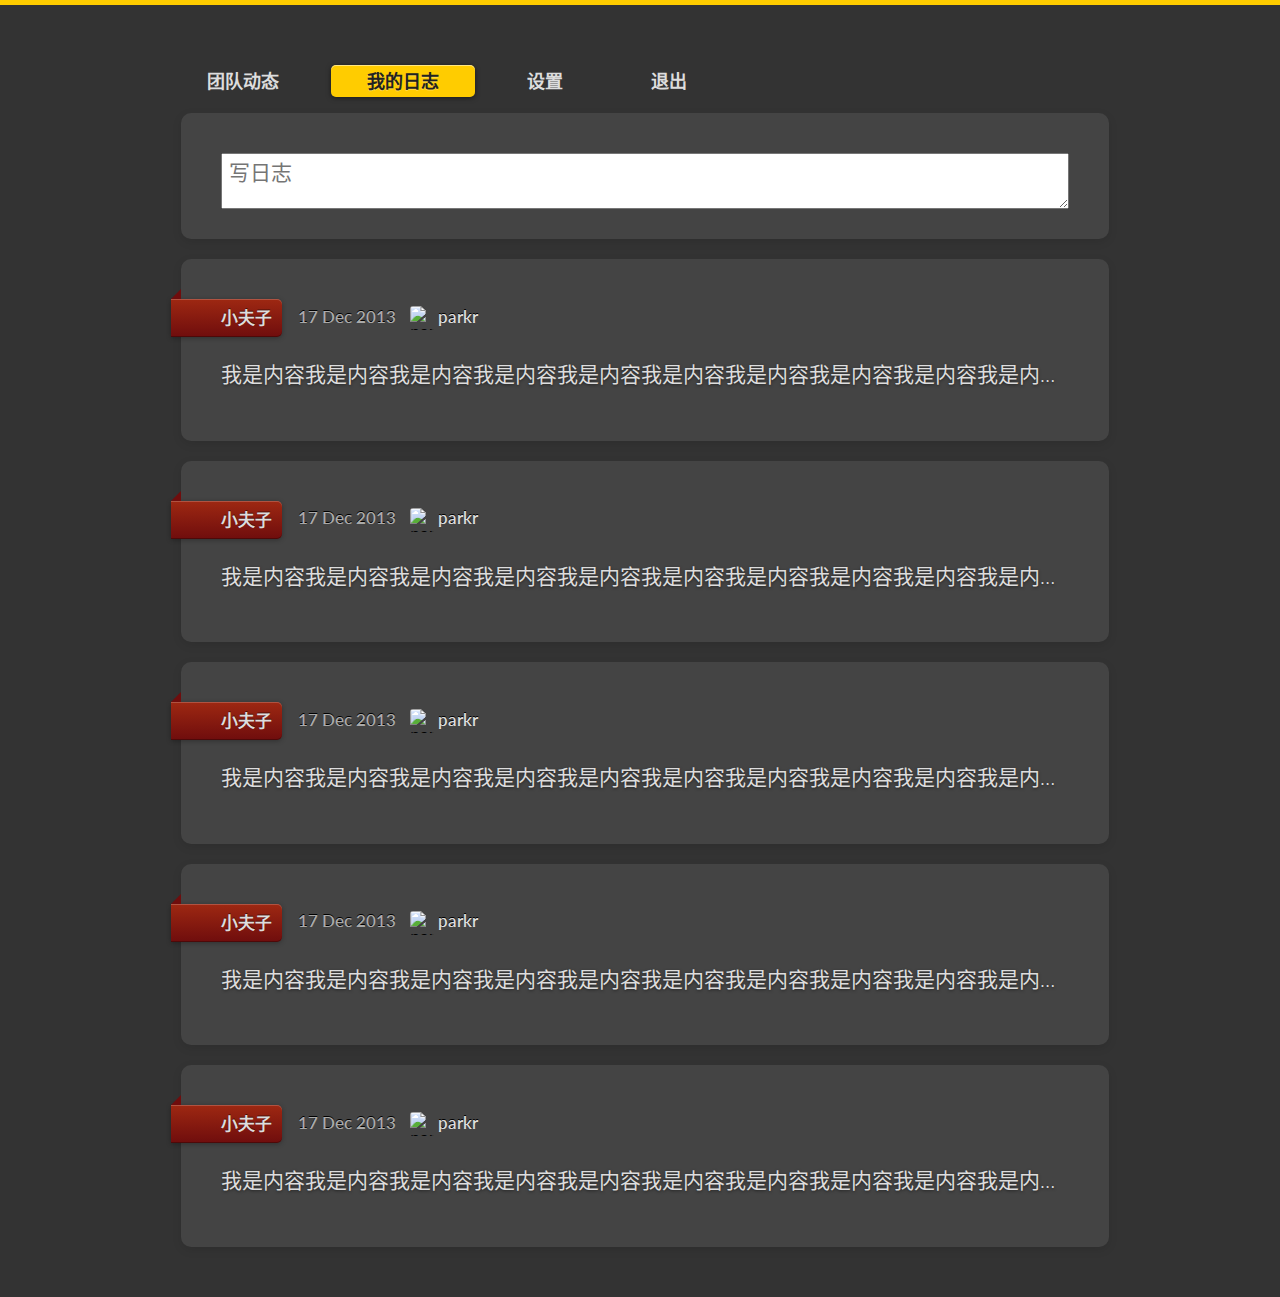
==== index1.html @ d7796fc9 "Merge branch 'master' of https://github.com/cuichhenguang/123456" ====
<!DOCTYPE HTML>
<html lang="zh-CN">
<head>
    <meta charset="UTF-8">
    <title>我的日志</title>
    <meta name="viewport" content="width=device-width,initial-scale=1">
    <link rel="alternate" type="application/rss+xml" title="Jekyll • Simple, blog-aware, static sites - Feed" href="/feed.xml" />
    <link rel="alternate" type="application/atom+xml" title="Recent commits to Jekyll’s master branch" href="https://github.com/jekyll/jekyll/commits/master.atom" />
    <link href='http://fonts.googleapis.com/css?family=Lato:100,300,400,700,900,100italic,300italic,400italic,700italic,900italic' rel='stylesheet' type='text/css'>
    <link href='http://fonts.googleapis.com/css?family=Arizonia' rel='stylesheet' type='text/css'>
    <link rel="stylesheet" href="css/css.css" />

    <!--<link rel="icon" type="image/png" href="/favicon.png" />-->
    <script src="js/modernizr.js"></script>
</head>


<body class="wrap">
<header>
    <nav class="mobile-nav show-on-mobiles">
        <ul>
            <li class="">
                <a href="index.html">团队动态</a>
            </li>
            <li class="current">
                <a href="index1.html">我的日志</a>
            </li>
            <li class="">
                <a href="index3.html">设置</a>
            </li>
            <li class="">
                <a href="login.html">退出</a>
            </li>
        </ul>

    </nav>
    <div class="grid">
        <nav class="main-nav unit two-thirds hide-on-mobiles">
            <ul>
                <li class="">
                    <a href="index.html">团队动态</a>
                </li>
                <li class="current">
                    <a href="index1.html">我的日志</a>
                </li>
                <li class="">
                    <a href="index3.html">设置</a>
                </li>
                <li class="">
                    <a href="login.html">退出</a>
                </li>
            </ul>

        </nav>
    </div>
</header>
<section class="news">
    <div class="grid">
        <div class="unit four-fifths">
            <article>
                <!-- <span class="post-category">
                    <span class="label"><a href="#">小夫子</a></span>
                </span> -->
               <!--  <div class="post-meta">
                    <span class="post-date">
                      17 Dec 2013
                    </span>
                    <a href="#" class="post-author">
                        <img src="https://github.com/parkr.png" class="avatar" alt="parkr"/>
                        parkr
                    </a>
                    <a href="write.html">写日志</a>
                </div> -->
                <!-- <a href="write.html"><input type="text" placeholder="写日志"></a> -->
                <a href="write.html"><textarea name="output"  style="width:100%;height:100%;" placeholder=" 写日志"></textarea></a>

            </article>
        </div>
        <div class="clear"></div>
    </div>

</section>
<section class="news">
    <div class="grid">
        <div class="unit four-fifths">
            <article>
                <span class="post-category">
                    <span class="label"><a href="#">小夫子</a></span>
                </span>
                <div class="post-meta">
                    <span class="post-date">
                      17 Dec 2013
                    </span>
                    <a href="#" class="post-author">
                        <img src="https://github.com/parkr.png" class="avatar" alt="parkr"/>
                        parkr
                    </a>
                </div>
                <div class="post-content">
                    <p> <a href="#">我是内容我是内容我是内容我是内容我是内容我是内容我是内容我是内容我是内容我是内容我是内容</a> </p>
                </div>
            </article>
        </div>
        <div class="clear"></div>
    </div>

</section>
<section class="news">
    <div class="grid">
        <div class="unit four-fifths">
            <article>
                <span class="post-category">
                    <span class="label"><a href="#">小夫子</a></span>
                </span>
                <div class="post-meta">
                    <span class="post-date">
                      17 Dec 2013
                    </span>
                    <a href="#" class="post-author">
                        <img src="https://github.com/parkr.png" class="avatar" alt="parkr"/>
                        parkr 
                    </a>
                </div>
                <div class="post-content">
                    <p> <a href="#">我是内容我是内容我是内容我是内容我是内容我是内容我是内容我是内容我是内容我是内容我是内容</a> </p>
                </div>
            </article>
        </div>
        <div class="clear"></div>
    </div>

</section>
<section class="news">
    <div class="grid">
        <div class="unit four-fifths">
            <article>
                <span class="post-category">
                    <span class="label"><a href="#">小夫子</a></span>
                </span>
                <div class="post-meta">
                    <span class="post-date">
                      17 Dec 2013
                    </span>
                    <a href="#" class="post-author">
                        <img src="https://github.com/parkr.png" class="avatar" alt="parkr"/>
                        parkr 
                    </a>
                </div>
                <div class="post-content">
                    <p> <a href="#">我是内容我是内容我是内容我是内容我是内容我是内容我是内容我是内容我是内容我是内容我是内容</a> </p>
                </div>
            </article>
        </div>
        <div class="clear"></div>
    </div>

</section>
<section class="news">
    <div class="grid">
        <div class="unit four-fifths">
            <article>
                <span class="post-category">
                    <span class="label"><a href="#">小夫子</a></span>
                </span>
                <div class="post-meta">
                    <span class="post-date">
                      17 Dec 2013
                    </span>
                    <a href="#" class="post-author">
                        <img src="https://github.com/parkr.png" class="avatar" alt="parkr"/>
                        parkr
                    </a>
                </div>
                <div class="post-content">
                    <p> <a href="#">我是内容我是内容我是内容我是内容我是内容我是内容我是内容我是内容我是内容我是内容我是内容</a> </p>
                </div>
            </article>
        </div>
        <div class="clear"></div>
    </div>

</section>
<section class="news">
    <div class="grid">
        <div class="unit four-fifths">
            <article>
                <span class="post-category">
                    <span class="label"><a href="#">小夫子</a></span>
                </span>
                <div class="post-meta">
                    <span class="post-date">
                      17 Dec 2013
                    </span>
                    <a href="#" class="post-author">
                        <img src="https://github.com/parkr.png" class="avatar" alt="parkr"/>
                        parkr
                    </a>
                </div>
                <div class="post-content">
                    <p> <a href="#">我是内容我是内容我是内容我是内容我是内容我是内容我是内容我是内容我是内容我是内容我是内容</a> </p>
                </div>
            </article>
        </div>
        <div class="clear"></div>
    </div>

</section>
<footer>
    
</footer>
<script type="text/javascript">
    var _bdhmProtocol = (("https:" == document.location.protocol) ? " https://" : " http://");
    document.write(unescape("%3Cscript src='" + _bdhmProtocol + "hm.baidu.com/h.js%3F4f5296419f5b6430c71afcd002cad453' type='text/javascript'%3E%3C/script%3E"));
</script>


</body>
</html>
---- css/css.css ----
/*                *\
 * $normalize.css *
\*                */
/*! normalize.css v2.1.3 | MIT License | git.io/normalize */article,aside,details,figcaption,figure,footer,header,hgroup,main,nav,section,summary{display:block}audio,canvas,video{display:inline-block}audio:not([controls]){display:none;height:0}[hidden],template{display:none}html{font-family:sans-serif;-ms-text-size-adjust:100%;-webkit-text-size-adjust:100%}body{margin:0}a{background:transparent}a:focus{outline:thin dotted}a:active,a:hover{outline:0}h1{font-size:2em;margin:0.67em 0}abbr[title]{border-bottom:1px dotted}b,strong{font-weight:bold}dfn{font-style:italic}hr{-moz-box-sizing:content-box;box-sizing:content-box;height:0}mark{background:#ff0;color:#000}code,kbd,pre,samp{font-family:monospace, serif;font-size:1em}pre{white-space:pre-wrap}q{quotes:"\201C" "\201D" "\2018" "\2019"}small{font-size:80%}sub,sup{font-size:75%;line-height:0;position:relative;vertical-align:baseline}sup{top:-0.5em}sub{bottom:-0.25em}img{border:0}svg:not(:root){overflow:hidden}figure{margin:0}fieldset{border:1px solid #c0c0c0;margin:0 2px;padding:0.35em 0.625em 0.75em}legend{border:0;padding:0}button,input,select,textarea{font-family:inherit;font-size:100%;margin:0}button,input{line-height:normal}button,select{text-transform:none}button,html input[type="button"],input[type="reset"],input[type="submit"]{-webkit-appearance:button;cursor:pointer}button[disabled],html input[disabled]{cursor:default}input[type="checkbox"],input[type="radio"]{box-sizing:border-box;padding:0}input[type="search"]{-webkit-appearance:textfield;-moz-box-sizing:content-box;-webkit-box-sizing:content-box;box-sizing:content-box}input[type="search"]::-webkit-search-cancel-button,input[type="search"]::-webkit-search-decoration{-webkit-appearance:none}button::-moz-focus-inner,input::-moz-focus-inner{border:0;padding:0}textarea{overflow:auto;vertical-align:top}table{border-collapse:collapse;border-spacing:0}

/*                *\
 * $gridism.css   *
\*                */
/*
 * Gridism
 * A simple, responsive, and handy CSS grid by @cobyism
 * https://github.com/cobyism/gridism
 */

/* Preserve some sanity */
.grid,
.unit {
    -webkit-box-sizing: border-box;
    -moz-box-sizing: border-box;
    box-sizing: border-box;
}

/* Set up some rules to govern the grid */
.grid {
    display: block;
    clear: both;
}
.grid .unit {
    float: left;
    width: 100%;
    padding: 10px;
}

/* This ensures the outer gutters are equal to the (doubled) inner gutters. */
.grid .unit:first-child { padding-left: 20px; }
.grid .unit:last-child { padding-right: 20px; }

/* Nested grids already have padding though, so let鈥檚 nuke it */
.unit .unit:first-child { padding-left: 0; }
.unit .unit:last-child { padding-right: 0; }
.unit .grid:first-child > .unit { padding-top: 0; }
.unit .grid:last-child > .unit { padding-bottom: 0; }

/* Let people nuke the gutters/padding completely in a couple of ways */
.no-gutters .unit,
.unit.no-gutters {
    padding: 0 !important;
}

/* Wrapping at a maximum width is optional */
.wrap .grid,
.grid.wrap {
    max-width: 978px;
    margin: 0 auto;
}

/* Width classes also have shorthand versions numbered as fractions
 * For example: for a grid unit 1/3 (one third) of the parent width,
 * simply apply class="w-1-3" to the element. */
.grid .whole,          .grid .w-1-1 { width: 100%; }
.grid .half,           .grid .w-1-2 { width: 50%; }
.grid .one-third,      .grid .w-1-3 { width: 33.3332%; }
.grid .two-thirds,     .grid .w-2-3 { width: 66.6665%; }
.grid .one-quarter,    .grid .w-1-4 { width: 25%; }
.grid .three-quarters, .grid .w-3-4 { width: 75%; }
.grid .one-fifth,      .grid .w-1-5 { width: 40%; }
.grid .two-fifths,     .grid .w-2-5 { width: 60%; }
.grid .three-fifths,   .grid .w-3-5 { width: 80%; }
.grid .four-fifths,    .grid .w-4-5 { width: 100%; }
.grid .golden-small,   .grid .w-g-s { width: 38.2716%; } /* Golden section: smaller piece */
.grid .golden-large,   .grid .w-g-l { width: 61.7283%; } /* Golden section: larger piece */

/* Utility classes */
.align-center { text-align: center; }
.align-left   { text-align: left; }
.align-right  { text-align: right; }
.pull-left    { float: left; }
.pull-right   { float: right; }

.show-on-mobiles {
    display: none;
}

/* Responsive Stuff */
@media screen and (max-width: 568px) {
    /* Stack anything that isn鈥檛 full-width on smaller screens */
    .grid .unit {
        width: 100% !important;
        padding-left: 20px;
        padding-right: 20px;
    }
    .unit .grid .unit {
        padding-left: 0px;
        padding-right: 0px;
    }

    /* Sometimes, you just want to be different on small screens */
    .center-on-mobiles {
        text-align: center !important;
    }
    .hide-on-mobiles {
        display: none !important;
    }
    .show-on-mobiles {
        display: block !important;
    }
    a .show-on-mobiles {
        display: inline !important;
    }
}

/* Expand the wrap a bit further on larger screens */
/*@media screen and (min-width: 1180px) {
  .wrap .grid {
    max-width: 1180px;
    margin: 0 auto;
  }
}*/

/*                *\
 * $style.css     *
\*                */
/* Base */

* {
    box-sizing: border-box;
    -webkit-box-sizing: border-box;
    -moz-box-sizing: border-box;
}

body {
    font-family: Lato, 'Helvetica Neue', Helvetica, Arial, sans-serif;
    font-size: 21px;
    font-weight: 300;
    color: #ddd;
    background: #333;
    border-top: 5px solid #fc0;
    box-shadow: inset 0 3px 30px rgba(0,0,0,.3);
    text-shadow: 0 1px 3px rgba(0,0,0,.5);
}

.clear {
    display: block;
}

.clear:after {
    content: " ";
    display: block;
    height: 0;
    clear: both;
    visibility: hidden;
}

/* Sections */

body > header, body > section, body > footer {
    float: left;
    width: 100%;
    clear: both;
}

/* Header */

body > header h1, body > header nav {
    display: inline-block;
}

body > header h1 span {
    display: none;
}

nav ul {
    padding: 0;
    margin: 0;
}

nav li {
    display: inline-block;
}

.main-nav {
    margin-top: 52px;
}

.main-nav li {
    margin-right: 10px;
}

.main-nav li a {
    border-radius: 5px;
    font-weight: 800;
    font-size: 14px;
    padding: 0.5em 1em;
    text-shadow: none;
    text-transform: uppercase;
    transition: all .25s;
    -moz-transition: all .25s;
    -webkit-transition: all .25s;
}

.main-nav li a:hover {
    background: #252525;
    box-shadow: inset 0 1px 3px rgba(0,0,0,.5), 0 1px 0 rgba(255,255,255,.1);
    text-shadow: 0 1px 3px rgba(0,0,0,.5);
}

.main-nav li.current a {
    background: #fc0;
    color: #222;
    box-shadow: inset 0 1px 0 rgba(255,255,255,.5), 0 1px 5px rgba(0,0,0,.5);
    text-shadow: 0 1px 0 rgba(255,255,255,.3);
}

.mobile-nav ul {
    overflow: hidden;
    width: 100%;
    display: table;
}

.mobile-nav a {
    float: left;
    width: 100%;
    background: #333;
    color: #fc0;
    text-align: center;
    text-transform: uppercase;
    font-size: 14px;
    font-weight: 800;
    padding: 5px;
    border-radius: 5px;
}

.mobile-nav .current a {
    background: #fc0;
    color: #222;
    box-shadow: inset 0 1px 0 rgba(255,255,255,.5), 0 1px 5px rgba(0,0,0,.5);
    text-shadow: 0 1px 0 rgba(255,255,255,.3);
}

.mobile-nav li {
    display: table-cell;
    width: 25%;
    padding: 8px;
}

@media (max-width: 768px){
    .main-nav ul {
        text-align: right;
    }
}
@media (max-width: 830px){
    .main-nav .show-on-mobiles {
        display: inline;
    }
    .main-nav .hide-on-mobiles {
        display: none;
    }
}

/* Footer */

body > footer {
    background: #222;
    font-size: 16px;
    padding-bottom: 5px;
    color: #888;
    margin-top: 40px;
}

body > footer a {
    color: #fff;
}

body > footer .align-right p, body > footer img {
    display: inline-block;
}

body > footer img {
    position: relative;
    top: 8px;
    margin-left: 5px;
    width: 100px;
    height: 30px;
    opacity: .8;
    padding: 1px;
    -webkit-transition: opacity .2s;
    -moz-transition: opacity .2s;
    transition: opacity .2s;
}

body > footer a:hover img {
    opacity: 1;
}

@media (max-width: 568px){
    footer .one-third p {
        margin-bottom: 0;
    }
    footer .two-thirds p {
        margin-top: -20px;
    }
}

/* Intro */

.intro .unit {
    padding: 10px 0 40px;
}

.intro p {
    font-size: 1.75em;
    line-height: 1em;
    margin: 0;
}

@media (min-width: 569px){
    .intro p {
        font-size: 3.2em;
    }
}

/* Quickstart */

.quickstart {
    background: #3F1F1F;
    color: #fff;
    margin: 60px 0;
    box-shadow: inset 0 3px 10px rgba(0,0,0,.4);
}

.quickstart .content {
    padding: 0px 0;
}

.quickstart h4 {
    font-size: 24px;
    line-height: 24px;
    margin-top: 20px;
    text-shadow: 0 1px 3px rgba(0,0,0,.8);
}

.quickstart .code {
    font-size: 12px;
    display: block;
    margin: 0 0 -30px;
}

@media (min-width: 768px){
    .quickstart .code {
        font-size: 18px;
        margin: -30px 0;
        float: right;
    }
    .quickstart h4 {
        margin: 50px 0 0;
        text-align: center;
    }
}

/* Code */

.quickstart .code {
    display: block;
    padding: 0;
    font-family: Menlo, Consolas, "Courier New", Courier, "Liberation Mono", monospace;
    line-height: 1.3em;
}

.quickstart .code .title {
    display: block;
    text-align: center;
    margin: 0 20px;
    padding: 5px 0;
    border-radius: 5px 5px 0 0;
    box-shadow: 0 3px 10px rgba(0,0,0,.5);
    font-family: 'Helvetica Neue', Helvetica, Arial, sans-serif;
    font-size: 16px;
    font-weight: normal;
    color: #444;
    text-shadow: 0 1px 0 rgba(255,255,255,.5);
    background: #f7f7f7;
    background: url([data-uri]);
    background: -moz-linear-gradient(top,  #f7f7f7 0%, #cfcfcf 7%, #aaaaaa 100%);
    background: -webkit-gradient(linear, left top, left bottom, color-stop(0%,#f7f7f7), color-stop(7%,#cfcfcf), color-stop(100%,#aaaaaa));
    background: -webkit-linear-gradient(top,  #f7f7f7 0%,#cfcfcf 7%,#aaaaaa 100%);
    background: -o-linear-gradient(top,  #f7f7f7 0%,#cfcfcf 7%,#aaaaaa 100%);
    background: -ms-linear-gradient(top,  #f7f7f7 0%,#cfcfcf 7%,#aaaaaa 100%);
    background: linear-gradient(top,  #f7f7f7 0%,#cfcfcf 7%,#aaaaaa 100%);
    filter: progid:DXImageTransform.Microsoft.gradient( startColorstr='#f7f7f7', endColorstr='#aaaaaa',GradientType=0 );
    border-bottom: 1px solid #111;
}

.quickstart .code .shell {
    padding: 20px;
    text-shadow: none;
    margin: 0 20px;
    background: #3d3d3d;
    border-radius: 0 0 5px 5px;
    box-shadow: 0 5px 30px rgba(0,0,0,.3);
}

.quickstart .code .line {
    display: block;
    margin: 0;
    padding: 0;
}

.quickstart .code .line span {
    display: inline-block;
}

.quickstart .code .path {
    color: #87ceeb;
    -webkit-user-select: none;  /* Chrome all / Safari all */
    -moz-user-select: none;     /* Firefox all */
    -ms-user-select: none;      /* IE 10+ */
    -o-user-select: none;
    user-select: none;
}

.quickstart .code .prompt {
    color: #cd5c5c;
    -webkit-user-select: none;  /* Chrome all / Safari all */
    -moz-user-select: none;     /* Firefox all */
    -ms-user-select: none;      /* IE 10+ */
    -o-user-select: none;
    user-select: none;
}

.quickstart .code .command {
    color: #f0e68c;
}

.quickstart .code .output {
    color: #888;
}

/* Free Hosting */

.free-hosting .pane {
    background: #444;
    border-radius: 10px;
    text-shadow: none;
    position: relative;
    padding: 0 20px 30px;
}

.free-hosting img {
    margin: -30px 0 0;
    width: 180px;
    height: 150px;
}

.free-hosting h2 {
    font-size: 28px;
}

.free-hosting p,
.free-hosting a {
    font-size: 16px;
}

.free-hosting p {
    margin: .75em 0;
}

@media (min-width: 768px){
    .free-hosting img {
        float: left;
        margin: -20px -30px -30px -50px;
        width: 300px;
        height: 251px;
    }
    .free-hosting .pane-content {
        margin-top: 35px;
        padding-right: 30px;
    }
    .free-hosting p,
    .free-hosting a {
        font-size: 18px;
    }
    .free-hosting .pane:after {
        content: " ";
        float: right;
        background: url(../img/footer-arrow.png) top left no-repeat;
        width: 73px;
        height: 186px;
        position: absolute;
        right: 0;
        bottom: -30px;
    }
}

/* Article - Used for both docs and news */


article {
    background: #444;
    border-radius: 10px;
    padding: 20px;
    margin: 0 10px;
    box-shadow: 0 3px 10px rgba(0,0,0,.1);
    font-size: 16px;
}

@media (max-width: 480px){
    article ul {
        padding-left: 20px;
    }
}

@media (max-width: 568px){
    article {
        margin: 0;
    }
}

@media (min-width: 768px){
    article {
        padding: 40px 40px 30px;
        font-size: 21px;
    }
}

/* Right-side nav - used by both docs and news */

aside {
    padding-top: 30px;
}

aside h4 {
    text-transform: uppercase;
    font-size: 14px;
    font-weight: 700;
    padding: 0 0 10px 30px;
    margin-left: -30px;
    display: inline-block;
    border-bottom: 1px solid #c00;
}

aside ul {
    padding-left: 0;
}

aside ul:first-child {
    margin-top: 0;
}

aside li {
    list-style-type: none;
}

aside li a {
    font-size: 16px;
    position: relative
}

aside li.current a:before {
    content: "";
    border-color: transparent transparent transparent #444;
    border-style: solid;
    border-width: 10px;
    width: 0;
    height: 0;
    position: absolute;
    top: 0;
    left: -30px;
}

/* Documentation */

.docs article {
    min-height: 800px;
}

.docs .content {
    padding: 0;
}

.section-nav {
    text-align: center;
    padding-top: 40px;
    position: relative;
    background: url(../img/article-footer.png) top center no-repeat;
    margin: 40px -20px 10px;
}

.section-nav > div {
    width: 49.5%;
}

.section-nav a, .section-nav span {
    color: #fff;
    font-size: 16px;
    text-transform: uppercase;
    font-weight: 700;
    padding: 8px 12px 10px;
    border-radius: 5px;
    /*border: 1px solid #333;*/
    box-shadow: 0 1px 3px rgba(0,0,0,.3), inset 0 1px 1px rgba(255,255,255,.5);
    background: #777;
}

.section-nav a:hover {
    color: #fff;
    background: #888;
}

.section-nav .next, .section-nav .prev {
    position: relative;
}

.section-nav .next:after, .section-nav .prev:before {
    font-size: 36px;
    color: #222;
    font-weight: 800;
    text-shadow: 0 1px 0 rgba(255,255,255,.4);
    position: absolute;
    top: -7px;
}

.section-nav .next:after {
    content: "鈥�";
    right: 10px;
}

.section-nav .prev:before {
    content: "鈥�";
    left: 10px;
}

.section-nav .prev, .section-nav .prev:hover {
    /*float: left;*/
    padding-left: 30px;
}

.section-nav .next, .section-nav .next:hover {
    /*float: right;*/
    padding-right: 30px;
}

.section-nav .disabled {
    opacity: .5;
    /*filter: alpha*/
    cursor: default;
}

.docs-nav-mobile select {
    width: 100%;
}

/* News */

article h2:first-child {
    margin-top: 0;
}

.post-category,
.post-meta {
    display: inline-block;
    vertical-align: middle;
    font-size: .8em;
}

.post-category {
    display: inline-block;
    margin-left: -30px;
    padding: 6px 10px 8px;
    padding-left: 50px;
    border-radius: 0 5px 5px 0;
    position: relative;
    box-shadow: 0 1px 5px rgba(0, 0, 0, .3), inset 0 1px 0 rgba(255,255,255,.2), inset 0 -1px 0 rgba(0,0,0,.3);
    background: #9e2812;
    background: url([data-uri]);
    background: -moz-linear-gradient(top,  #9e2812 0%, #6f0d0d 100%);
    background: -webkit-gradient(linear, left top, left bottom, color-stop(0%,#9e2812), color-stop(100%,#6f0d0d));
    background: -webkit-linear-gradient(top,  #9e2812 0%,#6f0d0d 100%);
    background: -o-linear-gradient(top,  #9e2812 0%,#6f0d0d 100%);
    background: -ms-linear-gradient(top,  #9e2812 0%,#6f0d0d 100%);
    background: linear-gradient(to bottom,  #9e2812 0%,#6f0d0d 100%);
    filter: progid:DXImageTransform.Microsoft.gradient( startColorstr='#9e2812', endColorstr='#6f0d0d',GradientType=0 );
}

.label {
    float: left;
    text-transform: uppercase;
    font-weight: bold;
    text-shadow: 0 -1px 0 rgba(0,0,0,.5);
}

@media (max-width: 568px){
    .post-category {
        padding-left: 30px;
    }
}

@media (min-width: 768px){
    .post-category {
        margin-left: -50px;
    }
}

.post-category:before {
    content: "";
    position: absolute;
    top: -10px;
    left: 0px;
    border-color: transparent #6f0d0d #6f0d0d transparent;
    border-style: solid;
    border-width: 5px;
    width: 0;
    height: 0;
}

.avatar {
    width: 24px;
    height: 24px;
    border-radius: 3px;
    display: inline-block;
    vertical-align: middle;
}

.post-meta {
    padding: 5px 0;
    color: #aaa;
    font-weight: 600;
    text-shadow: 0 -1px 0 #000;
}

.post-date,
.post-author {
    margin-left: 10px;
}

.news article + article {
    margin-top: -10px;
    border-radius: 0 0 10px 10px;
    border-top: 1px solid #555;
    box-shadow: 0 -1px 0 #2f2f2f;
}

/* Code Highlighting */


pre, code {
    white-space: pre;
    display: inline-block;
    margin: 0;
    padding: 0;
    font-family: Menlo, Consolas, "Courier New", Courier, "Liberation Mono", monospace;
    font-size: 14px;
    padding: 0 .5em;
    line-height: 1.8em;
}

@media (min-width: 768px){
    pre, code {
        font-size: 16px;
    }
}

.highlight, p > pre, p > code, p > nobr > code, li > code, h5 > code, .note > code {
    background: #333;
    color: #fff;
    border-radius: 5px;
    box-shadow: inset 0 1px 10px rgba(0,0,0,.3),
    0 1px 0 rgba(255,255,255,.1),
    0 -1px 0 rgba(0,0,0,.5);
}

.note code {
    background-color: rgba(0,0,0,0.2);
    margin-left: 2.5px;
    margin-right: 2.5px;
    font-size: 0.8em;
}

.highlight {
    padding: 10px 0;
    width: 100%;
    overflow: auto;
}

/* HTML Elements */

h1, h2, h3, h4, h5, h6 {
    margin: 0;
}

a {
    color: #ddd;
    text-decoration: none;
    transition: all .25s;
    -moz-transition: all .25s;
    -webkit-transition: all .25s;
}

a:hover {
    color: #ddd;
}

strong {
    font-weight: 700;
}

p {
    line-height: 1.5em;
    white-space:nowrap;overflow:hidden;text-overflow:ellipsis;
}

.left { float: left; }
.right { float: right; }
.align-right { text-align: right; }
.align-left { text-align: left; }
.align-center { text-align: center; }

/* Article HTML */

article h2,
article h3,
article h4,
article h5,
article h6 {
    margin: 1em 0;
}

article h4 {
    color: #fff;
}

h5, h6 {
    font-size: 1em;
    font-style: italic;
}

article ul li p {
    margin: 0;
}

article ul li, article ol li {
    line-height: 1.5em;
    margin-bottom: 0.5em;
}

article ul li blockquote {
    margin: 10px 0;
}

blockquote {
    border-left: 2px solid #777;
    padding-left: 20px;
    font-style: italic;
    font-size: 18px;
    font-weight: 500;
}


/* Tables */

table {
    width: 100%;
    background: #555;
    margin: .5em 0;
    border-radius: 5px;
    box-shadow: 0 1px 3px rgba(0,0,0,.3);
}

thead {
    border-top-left-radius: 5px;
    border-top-right-radius: 5px;
    color: #fff;
    background: #3a3a3a;
    background: url([data-uri]);
    background: -moz-linear-gradient(top,  #3a3a3a 0%, #1e1e1e 100%);
    background: -webkit-gradient(linear, left top, left bottom, color-stop(0%,#3a3a3a), color-stop(100%,#1e1e1e));
    background: -webkit-linear-gradient(top,  #3a3a3a 0%,#1e1e1e 100%);
    background: -o-linear-gradient(top,  #3a3a3a 0%,#1e1e1e 100%);
    background: -ms-linear-gradient(top,  #3a3a3a 0%,#1e1e1e 100%);
    background: linear-gradient(to bottom,  #3a3a3a 0%,#1e1e1e 100%);
    filter: progid:DXImageTransform.Microsoft.gradient( startColorstr='#3a3a3a', endColorstr='#1e1e1e',GradientType=0 );
}

thead th {
    position: relative;
    box-shadow: inset 0 1px 0 rgba(255,255,255,.1);
}

thead th:first-child {
    border-top-left-radius: 5px;
}

thead th:last-child {
    border-top-right-radius: 5px;
}

td {
    padding: .5em .75em;
}

td p {
    margin: 0;
}

th {
    text-transform: uppercase;
    font-size: 16px;
    padding: .5em .75em;
    text-shadow: 0 -1px 0 rgba(0,0,0,.9);
    color: #888;
}

tbody td {
    border-top: 1px solid rgba(0,0,0,.1);
    box-shadow: inset 0 1px 0 rgba(255,255,255,.1);
    background: url([data-uri]);
    background: -moz-linear-gradient(top,  rgba(255,255,255,0.1) 0%, rgba(255,255,255,0) 100%);
    background: -webkit-gradient(linear, left top, left bottom, color-stop(0%,rgba(255,255,255,0.1)), color-stop(100%,rgba(255,255,255,0)));
    background: -webkit-linear-gradient(top,  rgba(255,255,255,0.1) 0%,rgba(255,255,255,0) 100%);
    background: -o-linear-gradient(top,  rgba(255,255,255,0.1) 0%,rgba(255,255,255,0) 100%);
    background: -ms-linear-gradient(top,  rgba(255,255,255,0.1) 0%,rgba(255,255,255,0) 100%);
    background: linear-gradient(to bottom,  rgba(255,255,255,0.1) 0%,rgba(255,255,255,0) 100%);
    filter: progid:DXImageTransform.Microsoft.gradient( startColorstr='#1affffff', endColorstr='#00ffffff',GradientType=0 );
}

td p {
    font-size: 16px;
}

td p code {
    font-size: 14px;
}

code.option, th .option, code.filter, th .filter {
    color: #50B600;
}

code.flag, th .flag, code.output, th .output {
    color: #049DCE;
}

code.option, code.flag, code.filter, code.output {
    margin-bottom: 2px;
}

/* Note types */

.note {
    margin: 30px 0;
    margin-left: -30px;
    padding: 20px 20px 24px;
    padding-left: 50px;
    border-radius: 0 5px 5px 0;
    position: relative;
    box-shadow: 0 1px 5px rgba(0, 0, 0, .3), inset 0 1px 0 rgba(255,255,255,.2), inset 0 -1px 0 rgba(0,0,0,.3);
    background: #7e6d42;
    background: url([data-uri]);
    background: -moz-linear-gradient(top,  #7e6d42 0%, #5c4e35 100%);
    background: -webkit-gradient(linear, left top, left bottom, color-stop(0%,#7e6d42), color-stop(100%,#5c4e35));
    background: -webkit-linear-gradient(top,  #7e6d42 0%,#5c4e35 100%);
    background: -o-linear-gradient(top,  #7e6d42 0%,#5c4e35 100%);
    background: -ms-linear-gradient(top,  #7e6d42 0%,#5c4e35 100%);
    background: linear-gradient(to bottom,  #7e6d42 0%,#5c4e35 100%);
    filter: progid:DXImageTransform.Microsoft.gradient( startColorstr='#7e6d42', endColorstr='#5c4e35',GradientType=0 );
}

@media (max-width: 568px){
    .note {
        margin-right: -30px;
    }
}

@media (min-width: 768px){
    .note {
        margin-left: -50px;
    }
}

.note:before {
    content: "";
    position: absolute;
    top: -10px;
    left: 0px;
    border-color: transparent #222 #222 transparent;
    border-style: solid;
    border-width: 5px;
    width: 0;
    height: 0;
}

.note h5, .note p {
    margin: 0;
    color: #fff;
}

.note h5 {
    line-height: 1.5em;
    font-weight: 800;
    font-style: normal;
}

.note p {
    font-weight: 400;
    font-size: .75em;
}

.info {
    background: #0389aa;
    background: url([data-uri]);
    background: -moz-linear-gradient(top,  #0389aa 0%, #00617f 100%);
    background: -webkit-gradient(linear, left top, left bottom, color-stop(0%,#0389aa), color-stop(100%,#00617f));
    background: -webkit-linear-gradient(top,  #0389aa 0%,#00617f 100%);
    background: -o-linear-gradient(top,  #0389aa 0%,#00617f 100%);
    background: -ms-linear-gradient(top,  #0389aa 0%,#00617f 100%);
    background: linear-gradient(to bottom,  #0389aa 0%,#00617f 100%);
    filter: progid:DXImageTransform.Microsoft.gradient( startColorstr='#0389aa', endColorstr='#00617f',GradientType=0 );
}

.warning {
    background: #9e2812;
    background: url([data-uri]);
    background: -moz-linear-gradient(top,  #9e2812 0%, #6f0d0d 100%);
    background: -webkit-gradient(linear, left top, left bottom, color-stop(0%,#9e2812), color-stop(100%,#6f0d0d));
    background: -webkit-linear-gradient(top,  #9e2812 0%,#6f0d0d 100%);
    background: -o-linear-gradient(top,  #9e2812 0%,#6f0d0d 100%);
    background: -ms-linear-gradient(top,  #9e2812 0%,#6f0d0d 100%);
    background: linear-gradient(to bottom,  #9e2812 0%,#6f0d0d 100%);
    filter: progid:DXImageTransform.Microsoft.gradient( startColorstr='#9e2812', endColorstr='#6f0d0d',GradientType=0 );
}

.info:before {
    border-color: transparent #00617f #00617f transparent;
}

.warning:before {
    border-color: transparent #6f0d0d #6f0d0d transparent;
}

.note:after {
    content: "鈽�";
    color: #fc0;
    position: absolute;
    top: 14px;
    left: 14px;
    font-size: 28px;
    font-weight: bold;
    text-shadow: 0 -1px 0 rgba(0,0,0,.5);
}

.info:after {
    content: "鈸�";
    color: #fff;
    position: absolute;
    top: 15px;
    left: 15px;
    font-size: 28px;
    font-weight: bold;
    text-shadow: 0 -1px 0 rgba(0,0,0,.5);
}

.warning:after {
    content: "鈥�";
    color: #fc0;
    position: absolute;
    top: 15px;
    left: 15px;
    font-size: 32px;
    font-weight: bold;
    text-shadow: 0 -1px 0 rgba(0,0,0,.5);
}

/* Responsive tables */

@media (max-width: 768px){
    .mobile-side-scroller {
        overflow-x: scroll;
        margin: 0 -40px;
        padding: 0 10px;
    }
}

/*                *\
 * $pygments.css  *
\*                */
/*.highlight  { background: #333333; color: #ffffff}*/
.highlight .hll { background-color: #ffffcc }
.highlight .c { color: #87ceeb} /* Comment */
.highlight .err { color: #ffffff} /* Error */
.highlight .g { color: #ffffff} /* Generic */
.highlight .k { color: #f0e68c} /* Keyword */
.highlight .l { color: #ffffff} /* Literal */
.highlight .n { color: #ffffff} /* Name */
.highlight .o { color: #ffffff} /* Operator */
.highlight .x { color: #ffffff} /* Other */
.highlight .p { color: #ffffff} /* Punctuation */
.highlight .cm { color: #87ceeb} /* Comment.Multiline */
.highlight .cp { color: #cd5c5c} /* Comment.Preproc */
.highlight .c1 { color: #87ceeb} /* Comment.Single */
.highlight .cs { color: #87ceeb} /* Comment.Special */
.highlight .gd { color: #0000c0; font-weight: bold; background-color: #008080 } /* Generic.Deleted */
.highlight .ge { color: #c000c0; text-decoration: underline} /* Generic.Emph */
.highlight .gr { color: #c0c0c0; font-weight: bold; background-color: #c00000 } /* Generic.Error */
.highlight .gh { color: #cd5c5c} /* Generic.Heading */
.highlight .gi { color: #ffffff; background-color: #0000c0 } /* Generic.Inserted */
.highlight span.go { color: #add8e6; font-weight: bold; background-color: #4d4d4d } /* Generic.Output, qualified with span to prevent applying this style to the Go language, see #1153. */
.highlight .gp { color: #ffffff} /* Generic.Prompt */
.highlight .gs { color: #ffffff} /* Generic.Strong */
.highlight .gu { color: #cd5c5c} /* Generic.Subheading */
.highlight .gt { color: #c0c0c0; font-weight: bold; background-color: #c00000 } /* Generic.Traceback */
.highlight .kc { color: #f0e68c} /* Keyword.Constant */
.highlight .kd { color: #f0e68c} /* Keyword.Declaration */
.highlight .kn { color: #f0e68c} /* Keyword.Namespace */
.highlight .kp { color: #f0e68c} /* Keyword.Pseudo */
.highlight .kr { color: #f0e68c} /* Keyword.Reserved */
.highlight .kt { color: #bdb76b} /* Keyword.Type */
.highlight .ld { color: #ffffff} /* Literal.Date */
.highlight .m { color: #ffffff} /* Literal.Number */
.highlight .s { color: #ffffff} /* Literal.String */
.highlight .na { color: #ffffff} /* Name.Attribute */
.highlight .nb { color: #ffffff} /* Name.Builtin */
.highlight .nc { color: #ffffff} /* Name.Class */
.highlight .no { color: #ffa0a0} /* Name.Constant */
.highlight .nd { color: #ffffff} /* Name.Decorator */
.highlight .ni { color: #ffdead} /* Name.Entity */
.highlight .ne { color: #ffffff} /* Name.Exception */
.highlight .nf { color: #ffffff} /* Name.Function */
.highlight .nl { color: #ffffff} /* Name.Label */
.highlight .nn { color: #ffffff} /* Name.Namespace */
.highlight .nx { color: #ffffff} /* Name.Other */
.highlight .py { color: #ffffff} /* Name.Property */
.highlight .nt { color: #f0e68c} /* Name.Tag */
.highlight .nv { color: #98fb98} /* Name.Variable */
.highlight .ow { color: #ffffff} /* Operator.Word */
.highlight .w { color: #ffffff} /* Text.Whitespace */
.highlight .mf { color: #ffffff} /* Literal.Number.Float */
.highlight .mh { color: #ffffff} /* Literal.Number.Hex */
.highlight .mi { color: #ffffff} /* Literal.Number.Integer */
.highlight .mo { color: #ffffff} /* Literal.Number.Oct */
.highlight .sb { color: #ffffff} /* Literal.String.Backtick */
.highlight .sc { color: #ffffff} /* Literal.String.Char */
.highlight .sd { color: #ffffff} /* Literal.String.Doc */
.highlight .s2 { color: #ffffff} /* Literal.String.Double */
.highlight .se { color: #ffffff} /* Literal.String.Escape */
.highlight .sh { color: #ffffff} /* Literal.String.Heredoc */
.highlight .si { color: #ffffff} /* Literal.String.Interpol */
.highlight .sx { color: #ffffff} /* Literal.String.Other */
.highlight .sr { color: #ffffff} /* Literal.String.Regex */
.highlight .s1 { color: #ffffff} /* Literal.String.Single */
.highlight .ss { color: #ffffff} /* Literal.String.Symbol */
.highlight .bp { color: #ffffff} /* Name.Builtin.Pseudo */
.highlight .vc { color: #98fb98} /* Name.Variable.Class */
.highlight .vg { color: #98fb98} /* Name.Variable.Global */
.highlight .vi { color: #98fb98} /* Name.Variable.Instance */
.highlight .il { color: #ffffff} /* Literal.Number.Integer.Long */

.highlight .bash .nv {-webkit-user-select: none; -moz-user-select: none; -ms-user-select: none; -o-user-select: none; user-select: none; }

/*                *\
 * $jekyllcn.css  *
\*                */
body {
    font-family: Lato, "Helvetica Neue", Helvetica, Arial, "Microsoft Yahei", "寰蒋闆呴粦", sans-serif;
}

.main-nav li a {
    font-size: 18px;
    padding: 0.3em 2em;
}

aside h4 {
    font-size: 18px;
    padding: 0 10px 10px 30px;
}

body > footer {
    padding-bottom: 0;
}
.jekyllcn-footer {
    background: #333;
}
.jekyllcn-footer p {
    margin: 0;
}

.doc-meta,
.doc-origin {
    display: inline-block;
    vertical-align: middle;
    font-size: .8em;
}

.doc-origin {
    display: inline-block;
    margin-left: -30px;
    padding: 6px 10px 8px;
    padding-left: 50px;
    border-radius: 0 5px 5px 0;
    position: relative;
    box-shadow: 0 1px 5px rgba(0, 0, 0, .3), inset 0 1px 0 rgba(255,255,255,.2), inset 0 -1px 0 rgba(0,0,0,.3);
    background: #9e2812;
    background: url([data-uri]);
    background: -moz-linear-gradient(top,  #9e2812 0%, #6f0d0d 100%);
    background: -webkit-gradient(linear, left top, left bottom, color-stop(0%,#9e2812), color-stop(100%,#6f0d0d));
    background: -webkit-linear-gradient(top,  #9e2812 0%,#6f0d0d 100%);
    background: -o-linear-gradient(top,  #9e2812 0%,#6f0d0d 100%);
    background: -ms-linear-gradient(top,  #9e2812 0%,#6f0d0d 100%);
    background: linear-gradient(to bottom,  #9e2812 0%,#6f0d0d 100%);
    filter: progid:DXImageTransform.Microsoft.gradient( startColorstr='#9e2812', endColorstr='#6f0d0d',GradientType=0 );
}

@media (max-width: 568px){
    .doc-origin {
        padding-left: 30px;
    }
}

@media (min-width: 768px){
    .doc-origin {
        margin-left: -50px;
    }
}

.doc-origin:before {
    content: "";
    position: absolute;
    top: -10px;
    left: 0px;
    border-color: transparent #6f0d0d #6f0d0d transparent;
    border-style: solid;
    border-width: 5px;
    width: 0;
    height: 0;
}

article h1 {
    margin:0 0 0.5em 0;
}

.doc-meta {
    padding: 5px 0 0 10px;
    color: #aaa;
    font-weight: 600;
    text-shadow: 0 -1px 0 #000;
}
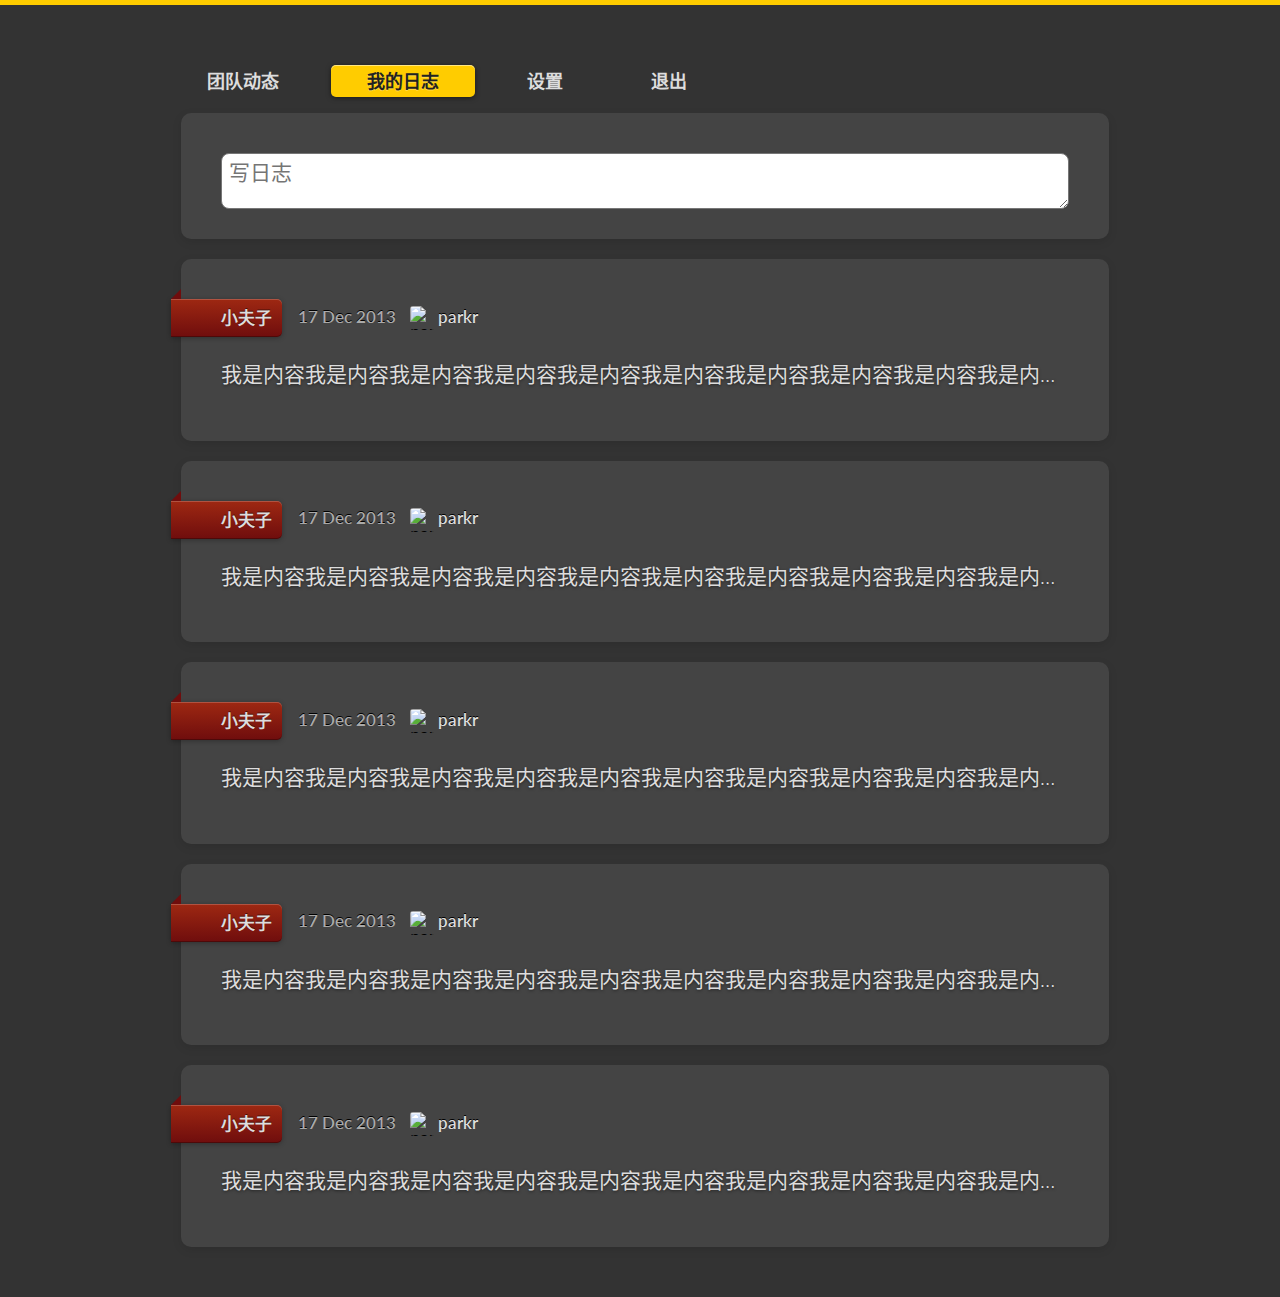
==== commit bf8061ea: "zfh" ====
--- a/index1.html
+++ b/index1.html
@@ -73,7 +73,7 @@
                     <a href="write.html">写日志</a>
                 </div> -->
                 <!-- <a href="write.html"><input type="text" placeholder="写日志"></a> -->
-                <a href="write.html"><textarea name="output"  style="width:100%;height:100%;" placeholder=" 写日志"></textarea></a>
+                <a href="write.html"><textarea name="output"  style="width:100%;height:100%;border-radius: 8px;" placeholder=" 写日志"></textarea></a>
 
             </article>
         </div>
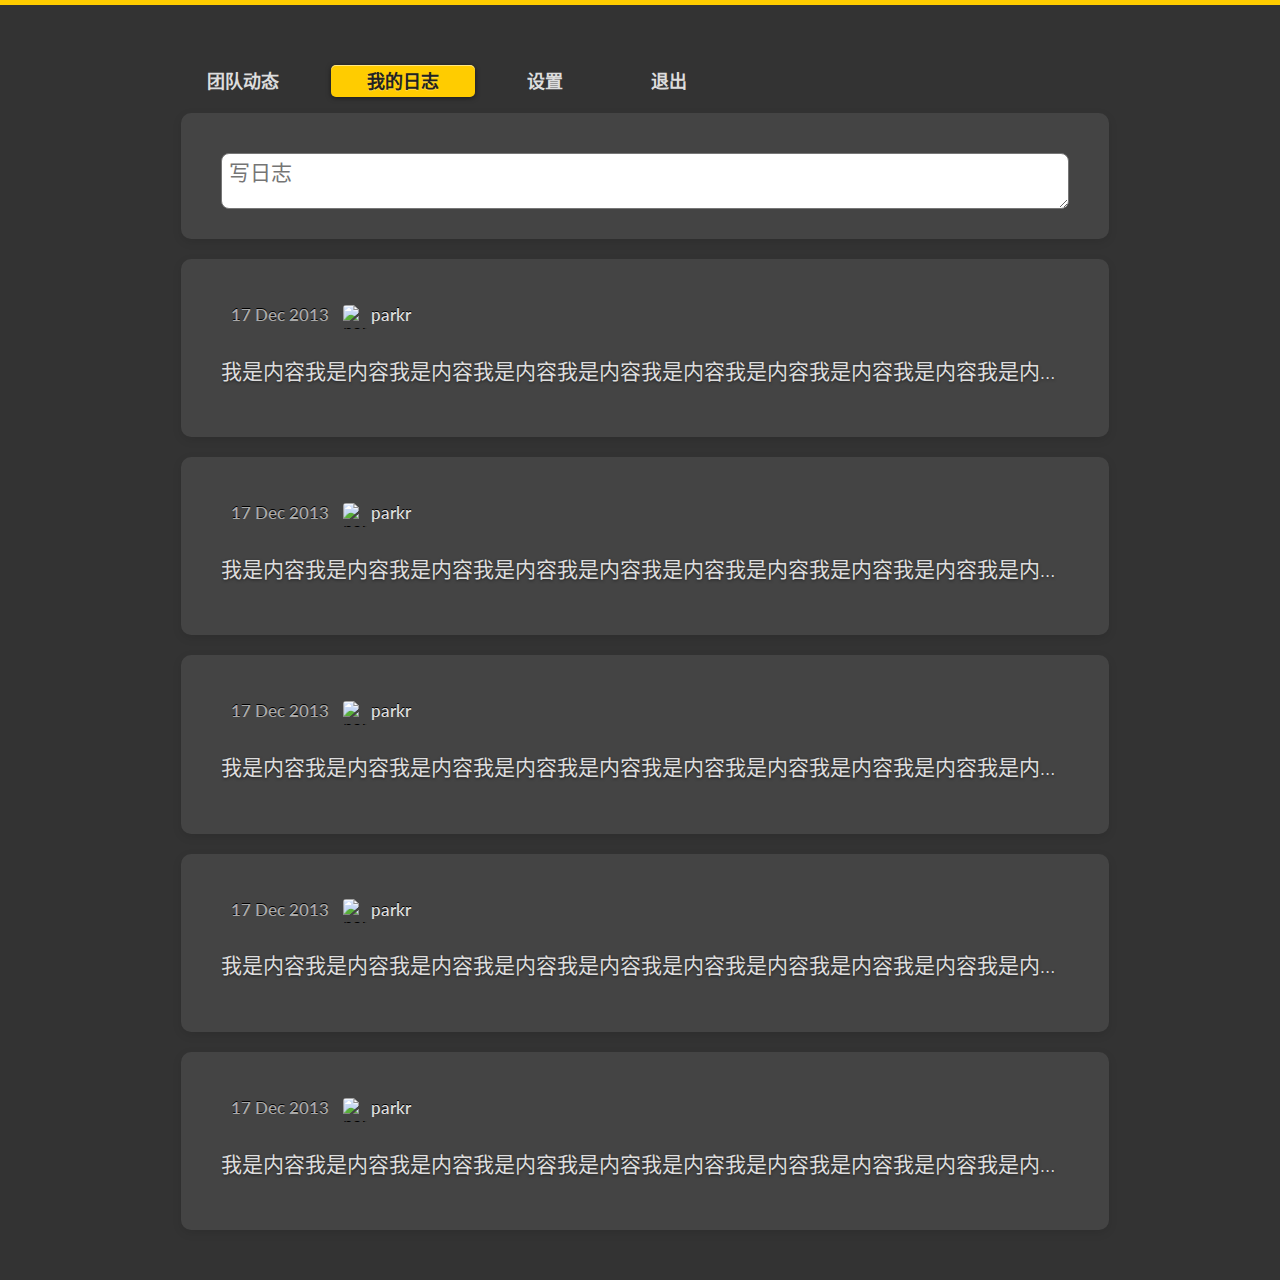
==== commit e0782b4c: "9999" ====
--- a/index1.html
+++ b/index1.html
@@ -85,109 +85,94 @@
     <div class="grid">
         <div class="unit four-fifths">
             <article>
-                <span class="post-category">
-                    <span class="label"><a href="#">小夫子</a></span>
-                </span>
-                <div class="post-meta">
-                    <span class="post-date">
-                      17 Dec 2013
-                    </span>
-                    <a href="#" class="post-author">
-                        <img src="https://github.com/parkr.png" class="avatar" alt="parkr"/>
-                        parkr
-                    </a>
-                </div>
-                <div class="post-content">
-                    <p> <a href="#">我是内容我是内容我是内容我是内容我是内容我是内容我是内容我是内容我是内容我是内容我是内容</a> </p>
-                </div>
-            </article>
-        </div>
-        <div class="clear"></div>
-    </div>
-
-</section>
-<section class="news">
-    <div class="grid">
-        <div class="unit four-fifths">
-            <article>
-                <span class="post-category">
-                    <span class="label"><a href="#">小夫子</a></span>
-                </span>
-                <div class="post-meta">
-                    <span class="post-date">
-                      17 Dec 2013
-                    </span>
-                    <a href="#" class="post-author">
-                        <img src="https://github.com/parkr.png" class="avatar" alt="parkr"/>
-                        parkr 
-                    </a>
-                </div>
-                <div class="post-content">
-                    <p> <a href="#">我是内容我是内容我是内容我是内容我是内容我是内容我是内容我是内容我是内容我是内容我是内容</a> </p>
-                </div>
-            </article>
-        </div>
-        <div class="clear"></div>
-    </div>
-
-</section>
-<section class="news">
-    <div class="grid">
-        <div class="unit four-fifths">
-            <article>
-                <span class="post-category">
-                    <span class="label"><a href="#">小夫子</a></span>
-                </span>
-                <div class="post-meta">
-                    <span class="post-date">
-                      17 Dec 2013
-                    </span>
-                    <a href="#" class="post-author">
-                        <img src="https://github.com/parkr.png" class="avatar" alt="parkr"/>
-                        parkr 
-                    </a>
-                </div>
-                <div class="post-content">
-                    <p> <a href="#">我是内容我是内容我是内容我是内容我是内容我是内容我是内容我是内容我是内容我是内容我是内容</a> </p>
-                </div>
-            </article>
-        </div>
-        <div class="clear"></div>
-    </div>
-
-</section>
-<section class="news">
-    <div class="grid">
-        <div class="unit four-fifths">
-            <article>
-                <span class="post-category">
-                    <span class="label"><a href="#">小夫子</a></span>
-                </span>
-                <div class="post-meta">
-                    <span class="post-date">
-                      17 Dec 2013
-                    </span>
-                    <a href="#" class="post-author">
-                        <img src="https://github.com/parkr.png" class="avatar" alt="parkr"/>
-                        parkr
-                    </a>
-                </div>
-                <div class="post-content">
-                    <p> <a href="#">我是内容我是内容我是内容我是内容我是内容我是内容我是内容我是内容我是内容我是内容我是内容</a> </p>
-                </div>
-            </article>
-        </div>
-        <div class="clear"></div>
-    </div>
-
-</section>
-<section class="news">
-    <div class="grid">
-        <div class="unit four-fifths">
-            <article>
-                <span class="post-category">
-                    <span class="label"><a href="#">小夫子</a></span>
-                </span>
+                <div class="post-meta">
+                    <span class="post-date">
+                      17 Dec 2013
+                    </span>
+                    <a href="#" class="post-author">
+                        <img src="https://github.com/parkr.png" class="avatar" alt="parkr"/>
+                        parkr
+                    </a>
+                </div>
+                <div class="post-content">
+                    <p> <a href="#">我是内容我是内容我是内容我是内容我是内容我是内容我是内容我是内容我是内容我是内容我是内容</a> </p>
+                </div>
+            </article>
+        </div>
+        <div class="clear"></div>
+    </div>
+
+</section>
+<section class="news">
+    <div class="grid">
+        <div class="unit four-fifths">
+            <article>
+                <div class="post-meta">
+                    <span class="post-date">
+                      17 Dec 2013
+                    </span>
+                    <a href="#" class="post-author">
+                        <img src="https://github.com/parkr.png" class="avatar" alt="parkr"/>
+                        parkr
+                    </a>
+                </div>
+                <div class="post-content">
+                    <p> <a href="#">我是内容我是内容我是内容我是内容我是内容我是内容我是内容我是内容我是内容我是内容我是内容</a> </p>
+                </div>
+            </article>
+        </div>
+        <div class="clear"></div>
+    </div>
+
+</section>
+<section class="news">
+    <div class="grid">
+        <div class="unit four-fifths">
+            <article>
+                <div class="post-meta">
+                    <span class="post-date">
+                      17 Dec 2013
+                    </span>
+                    <a href="#" class="post-author">
+                        <img src="https://github.com/parkr.png" class="avatar" alt="parkr"/>
+                        parkr
+                    </a>
+                </div>
+                <div class="post-content">
+                    <p> <a href="#">我是内容我是内容我是内容我是内容我是内容我是内容我是内容我是内容我是内容我是内容我是内容</a> </p>
+                </div>
+            </article>
+        </div>
+        <div class="clear"></div>
+    </div>
+
+</section>
+<section class="news">
+    <div class="grid">
+        <div class="unit four-fifths">
+            <article>
+                <div class="post-meta">
+                    <span class="post-date">
+                      17 Dec 2013
+                    </span>
+                    <a href="#" class="post-author">
+                        <img src="https://github.com/parkr.png" class="avatar" alt="parkr"/>
+                        parkr
+                    </a>
+                </div>
+                <div class="post-content">
+                    <p> <a href="#">我是内容我是内容我是内容我是内容我是内容我是内容我是内容我是内容我是内容我是内容我是内容</a> </p>
+                </div>
+            </article>
+        </div>
+        <div class="clear"></div>
+    </div>
+
+</section>
+<section class="news">
+    <div class="grid">
+        <div class="unit four-fifths">
+            <article>
                 <div class="post-meta">
                     <span class="post-date">
                       17 Dec 2013
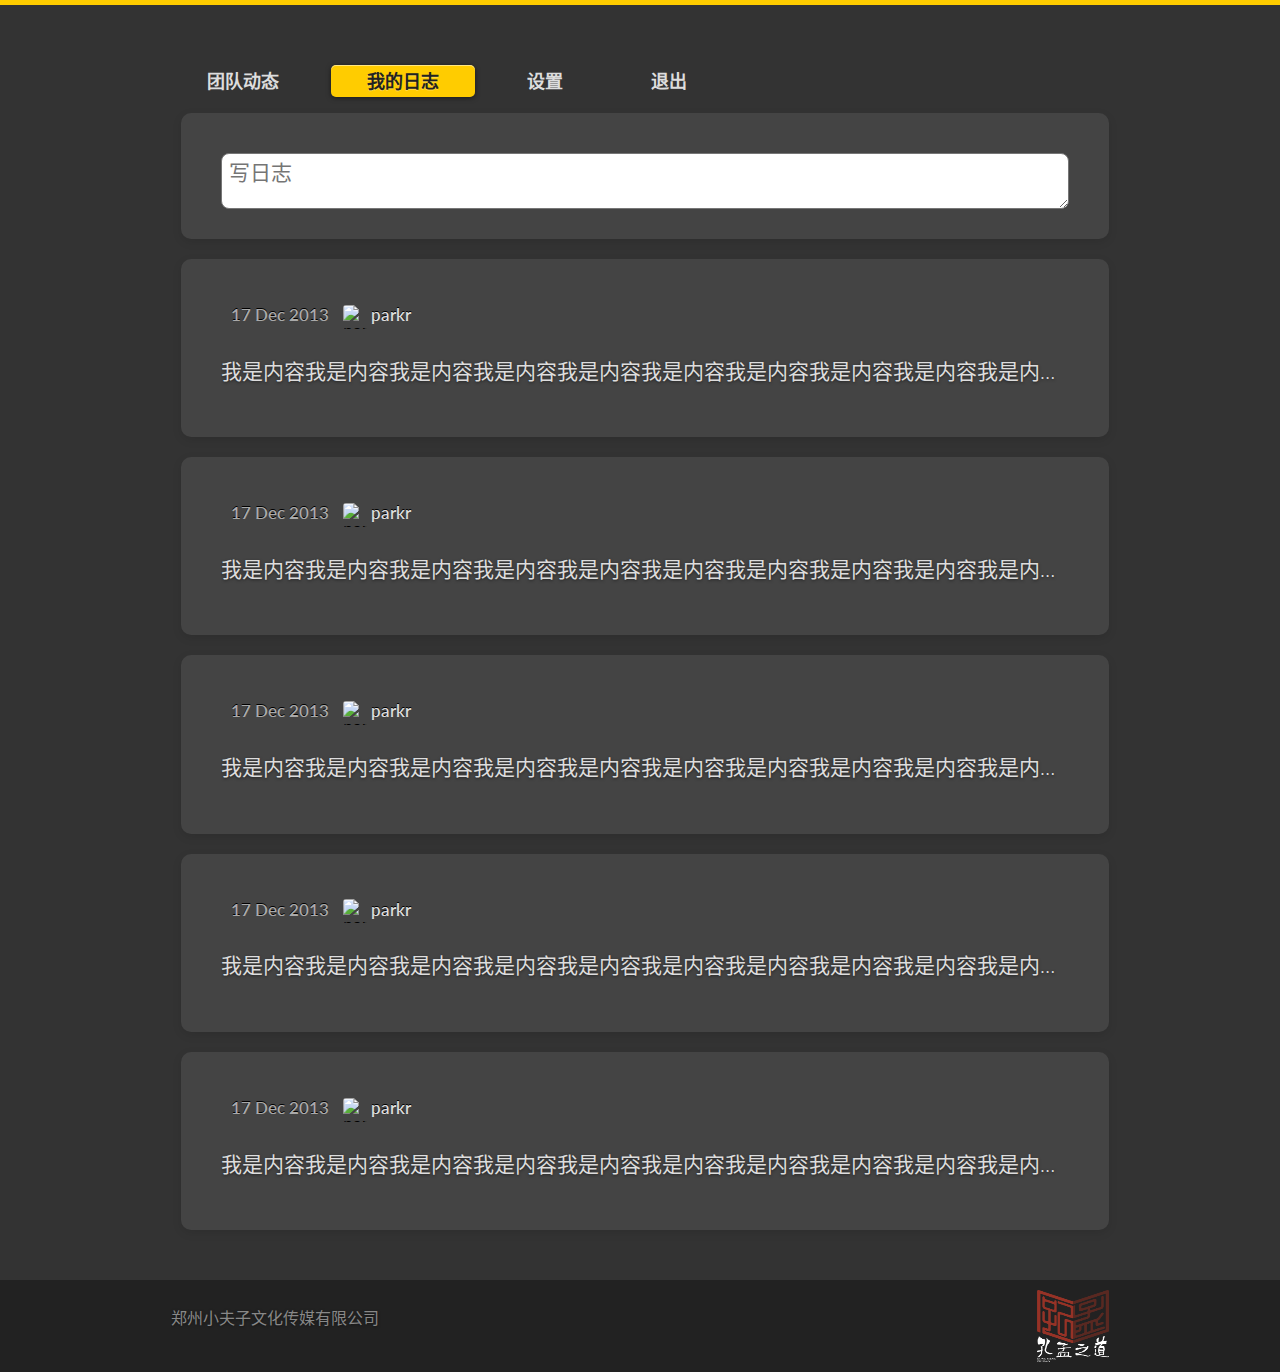
==== commit 6457625a: "定型" ====
--- a/index1.html
+++ b/index1.html
@@ -5,7 +5,6 @@
     <meta charset="UTF-8">
     <title>我的日志</title>
     <meta name="viewport" content="width=device-width,initial-scale=1">
-    <link rel="alternate" type="application/rss+xml" title="Jekyll • Simple, blog-aware, static sites - Feed" href="/feed.xml" />
     <link rel="alternate" type="application/atom+xml" title="Recent commits to Jekyll’s master branch" href="https://github.com/jekyll/jekyll/commits/master.atom" />
     <link href='http://fonts.googleapis.com/css?family=Lato:100,300,400,700,900,100italic,300italic,400italic,700italic,900italic' rel='stylesheet' type='text/css'>
     <link href='http://fonts.googleapis.com/css?family=Arizonia' rel='stylesheet' type='text/css'>
@@ -191,8 +190,20 @@
     </div>
 
 </section>
+
 <footer>
-    
+    <div class="grid">
+        <div class="unit one-third center-on-mobiles footr_left">
+            <p>郑州小夫子文化传媒有限公司</p>
+            <p></p>
+        </div>
+
+        <div class="footr_right">
+            <!--<img src="" alt="">-->
+            <div class="footr_rights"></div>
+        </div>
+        <div style="clear: both"></div>
+    </div>
 </footer>
 <script type="text/javascript">
     var _bdhmProtocol = (("https:" == document.location.protocol) ? " https://" : " http://");
--- a/css/css.css
+++ b/css/css.css
@@ -511,11 +511,25 @@
     article ul {
         padding-left: 20px;
     }
+    .footr_rights{
+        display: none;
+    }
+    .footr_right{
+
+        display: none;
+    }
 }
 
 @media (max-width: 568px){
     article {
         margin: 0;
+    }
+    .footr_rights{
+        display: none;
+    }
+    .footr_right{
+
+        display: none;
     }
 }
 
@@ -696,6 +710,13 @@
     .post-category {
         padding-left: 30px;
     }
+    .footr_rights{
+        display: none;
+    }
+    .footr_right{
+
+        display: none;
+    }
 }
 
 @media (min-width: 768px){
@@ -971,6 +992,13 @@
     .note {
         margin-right: -30px;
     }
+    .footr_rights{
+        display: none;
+    }
+    .footr_right{
+
+        display: none;
+    }
 }
 
 @media (min-width: 768px){
@@ -1079,6 +1107,13 @@
         overflow-x: scroll;
         margin: 0 -40px;
         padding: 0 10px;
+    }
+    .footr_rights{
+        display: none;
+    }
+    .footr_right{
+
+        display: none;
     }
 }
 
@@ -1215,12 +1250,20 @@
     .doc-origin {
         padding-left: 30px;
     }
+    .footr_rights{
+        display: none;
+    }
+    .footr_right{
+
+        display: none;
+    }
 }
 
 @media (min-width: 768px){
     .doc-origin {
         margin-left: -50px;
     }
+
 }
 
 .doc-origin:before {
@@ -1247,3 +1290,20 @@
 }
 
 
+/*后加上的样式*/
+.footr_left{
+    float: left;
+}
+.footr_rights{
+    width: 72px;
+    height: 72px;
+    background: url("../img/LOGO.png");
+    background-size: 100% 100%;
+    margin: 10px 20px 10px 0px;
+}
+.footr_right{
+
+    float: right;
+    width: 92px;
+    height: 92px;
+}
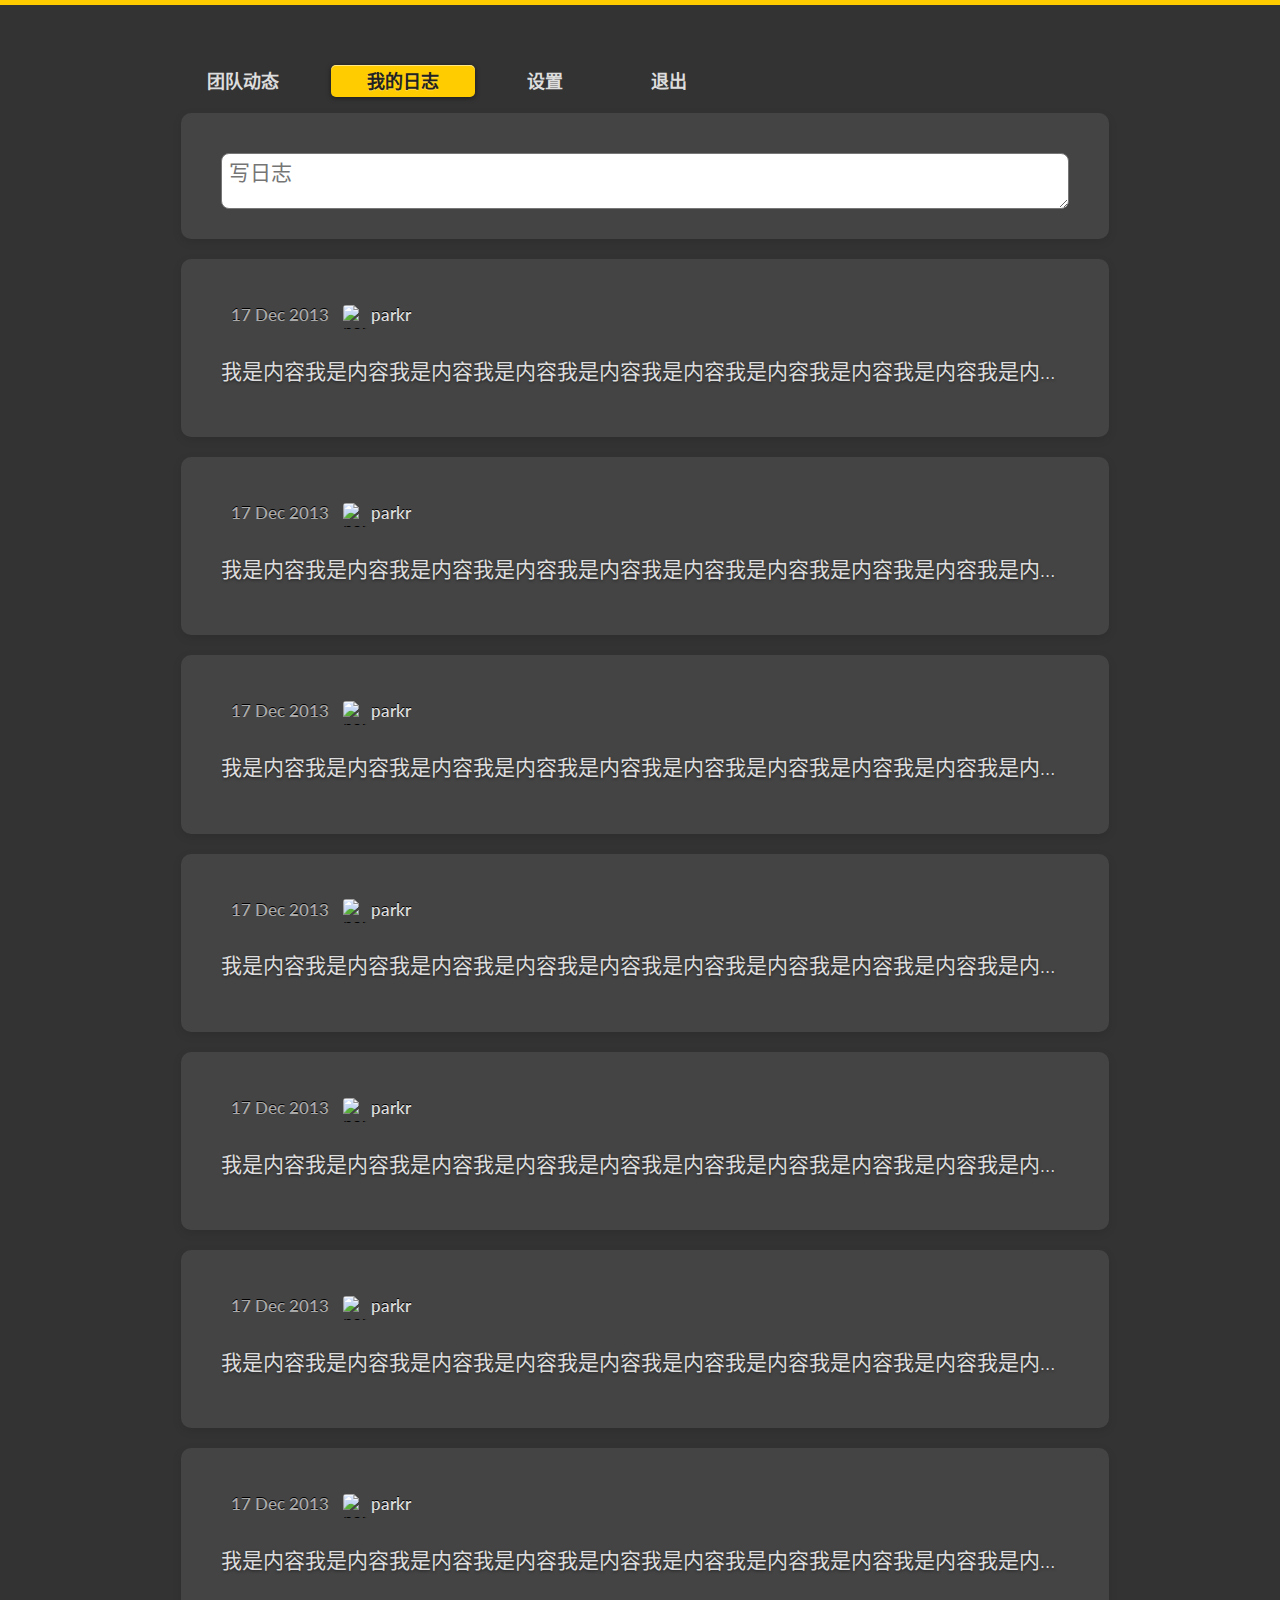
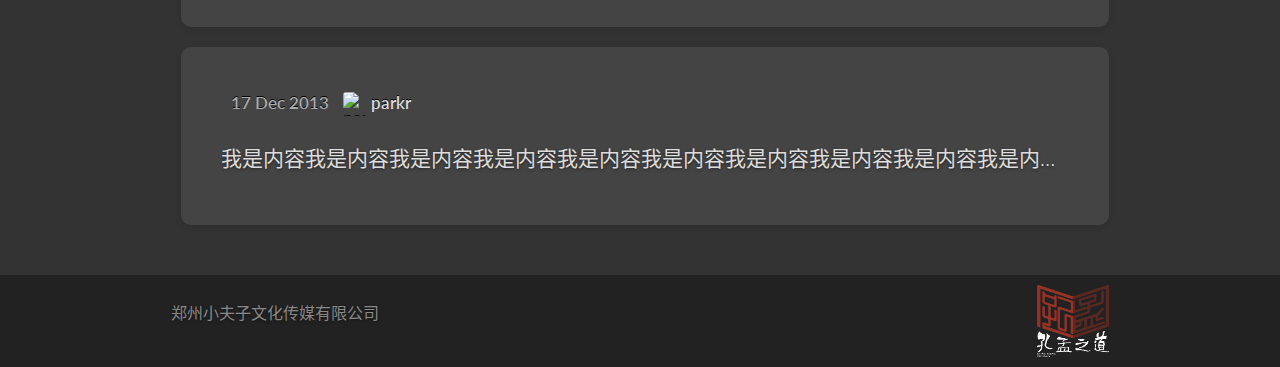
==== commit 441ee3f7: "Merge branch 'master' of https://github.com/cuichhenguang/123456" ====
--- a/index1.html
+++ b/index1.html
@@ -12,6 +12,7 @@
 
     <!--<link rel="icon" type="image/png" href="/favicon.png" />-->
     <script src="js/modernizr.js"></script>
+
 </head>
 
 
@@ -58,20 +59,6 @@
     <div class="grid">
         <div class="unit four-fifths">
             <article>
-                <!-- <span class="post-category">
-                    <span class="label"><a href="#">小夫子</a></span>
-                </span> -->
-               <!--  <div class="post-meta">
-                    <span class="post-date">
-                      17 Dec 2013
-                    </span>
-                    <a href="#" class="post-author">
-                        <img src="https://github.com/parkr.png" class="avatar" alt="parkr"/>
-                        parkr
-                    </a>
-                    <a href="write.html">写日志</a>
-                </div> -->
-                <!-- <a href="write.html"><input type="text" placeholder="写日志"></a> -->
                 <a href="write.html"><textarea name="output"  style="width:100%;height:100%;border-radius: 8px;" placeholder=" 写日志"></textarea></a>
 
             </article>
@@ -94,102 +81,169 @@
                     </a>
                 </div>
                 <div class="post-content">
-                    <p> <a href="#">我是内容我是内容我是内容我是内容我是内容我是内容我是内容我是内容我是内容我是内容我是内容</a> </p>
-                </div>
-            </article>
-        </div>
-        <div class="clear"></div>
-    </div>
-
-</section>
-<section class="news">
-    <div class="grid">
-        <div class="unit four-fifths">
-            <article>
-                <div class="post-meta">
-                    <span class="post-date">
-                      17 Dec 2013
-                    </span>
-                    <a href="#" class="post-author">
-                        <img src="https://github.com/parkr.png" class="avatar" alt="parkr"/>
-                        parkr
-                    </a>
-                </div>
-                <div class="post-content">
-                    <p> <a href="#">我是内容我是内容我是内容我是内容我是内容我是内容我是内容我是内容我是内容我是内容我是内容</a> </p>
-                </div>
-            </article>
-        </div>
-        <div class="clear"></div>
-    </div>
-
-</section>
-<section class="news">
-    <div class="grid">
-        <div class="unit four-fifths">
-            <article>
-                <div class="post-meta">
-                    <span class="post-date">
-                      17 Dec 2013
-                    </span>
-                    <a href="#" class="post-author">
-                        <img src="https://github.com/parkr.png" class="avatar" alt="parkr"/>
-                        parkr
-                    </a>
-                </div>
-                <div class="post-content">
-                    <p> <a href="#">我是内容我是内容我是内容我是内容我是内容我是内容我是内容我是内容我是内容我是内容我是内容</a> </p>
-                </div>
-            </article>
-        </div>
-        <div class="clear"></div>
-    </div>
-
-</section>
-<section class="news">
-    <div class="grid">
-        <div class="unit four-fifths">
-            <article>
-                <div class="post-meta">
-                    <span class="post-date">
-                      17 Dec 2013
-                    </span>
-                    <a href="#" class="post-author">
-                        <img src="https://github.com/parkr.png" class="avatar" alt="parkr"/>
-                        parkr
-                    </a>
-                </div>
-                <div class="post-content">
-                    <p> <a href="#">我是内容我是内容我是内容我是内容我是内容我是内容我是内容我是内容我是内容我是内容我是内容</a> </p>
-                </div>
-            </article>
-        </div>
-        <div class="clear"></div>
-    </div>
-
-</section>
-<section class="news">
-    <div class="grid">
-        <div class="unit four-fifths">
-            <article>
-                <div class="post-meta">
-                    <span class="post-date">
-                      17 Dec 2013
-                    </span>
-                    <a href="#" class="post-author">
-                        <img src="https://github.com/parkr.png" class="avatar" alt="parkr"/>
-                        parkr
-                    </a>
-                </div>
-                <div class="post-content">
-                    <p> <a href="#">我是内容我是内容我是内容我是内容我是内容我是内容我是内容我是内容我是内容我是内容我是内容</a> </p>
-                </div>
-            </article>
-        </div>
-        <div class="clear"></div>
-    </div>
-
-</section>
+                    <p class="post_p"> <a href="page.html">我是内容我是内容我是内容我是内容我是内容我是内容我是内容我是内容我是内容我是内容我是内容</a> </p>
+                </div>
+            </article>
+        </div>
+        <div class="clear"></div>
+    </div>
+
+</section>
+<section class="news">
+    <div class="grid">
+        <div class="unit four-fifths">
+            <article>
+                <div class="post-meta">
+                    <span class="post-date">
+                      17 Dec 2013
+                    </span>
+                    <a href="#" class="post-author">
+                        <img src="https://github.com/parkr.png" class="avatar" alt="parkr"/>
+                        parkr
+                    </a>
+                </div>
+                <div class="post-content">
+                    <p class="post_p"> <a href="page.html">我是内容我是内容我是内容我是内容我是内容我是内容我是内容我是内容我是内容我是内容我是内容</a> </p>
+                </div>
+            </article>
+        </div>
+        <div class="clear"></div>
+    </div>
+
+</section>
+<section class="news">
+    <div class="grid">
+        <div class="unit four-fifths">
+            <article>
+                <div class="post-meta">
+                    <span class="post-date">
+                      17 Dec 2013
+                    </span>
+                    <a href="#" class="post-author">
+                        <img src="https://github.com/parkr.png" class="avatar" alt="parkr"/>
+                        parkr
+                    </a>
+                </div>
+                <div class="post-content">
+                    <p class="post_p"> <a href="page.html">我是内容我是内容我是内容我是内容我是内容我是内容我是内容我是内容我是内容我是内容我是内容</a> </p>
+                </div>
+            </article>
+        </div>
+        <div class="clear"></div>
+    </div>
+
+</section>
+<section class="news">
+    <div class="grid">
+        <div class="unit four-fifths">
+            <article>
+                <div class="post-meta">
+                    <span class="post-date">
+                      17 Dec 2013
+                    </span>
+                    <a href="#" class="post-author">
+                        <img src="https://github.com/parkr.png" class="avatar" alt="parkr"/>
+                        parkr
+                    </a>
+                </div>
+                <div class="post-content">
+                    <p class="post_p"> <a href="page.html">我是内容我是内容我是内容我是内容我是内容我是内容我是内容我是内容我是内容我是内容我是内容</a> </p>
+                </div>
+            </article>
+        </div>
+        <div class="clear"></div>
+    </div>
+
+</section>
+<section class="news">
+    <div class="grid">
+        <div class="unit four-fifths">
+            <article>
+                <div class="post-meta">
+                    <span class="post-date">
+                      17 Dec 2013
+                    </span>
+                    <a href="#" class="post-author">
+                        <img src="https://github.com/parkr.png" class="avatar" alt="parkr"/>
+                        parkr
+                    </a>
+                </div>
+                <div class="post-content">
+                    <p class="post_p"> <a href="page.html">我是内容我是内容我是内容我是内容我是内容我是内容我是内容我是内容我是内容我是内容我是内容</a> </p>
+                </div>
+            </article>
+        </div>
+        <div class="clear"></div>
+    </div>
+
+</section>
+<section class="news">
+    <div class="grid">
+        <div class="unit four-fifths">
+            <article>
+                <div class="post-meta">
+                    <span class="post-date">
+                      17 Dec 2013
+                    </span>
+                    <a href="#" class="post-author">
+                        <img src="https://github.com/parkr.png" class="avatar" alt="parkr"/>
+                        parkr
+                    </a>
+                </div>
+                <div class="post-content">
+                    <p class="post_p"> <a href="page.html">我是内容我是内容我是内容我是内容我是内容我是内容我是内容我是内容我是内容我是内容我是内容</a> </p>
+                </div>
+            </article>
+        </div>
+        <div class="clear"></div>
+    </div>
+
+</section>
+<section class="news">
+    <div class="grid">
+        <div class="unit four-fifths">
+            <article>
+                <div class="post-meta">
+                    <span class="post-date">
+                      17 Dec 2013
+                    </span>
+                    <a href="#" class="post-author">
+                        <img src="https://github.com/parkr.png" class="avatar" alt="parkr"/>
+                        parkr
+                    </a>
+                </div>
+                <div class="post-content">
+                    <p class="post_p"> <a href="page.html">我是内容我是内容我是内容我是内容我是内容我是内容我是内容我是内容我是内容我是内容我是内容</a> </p>
+                </div>
+            </article>
+        </div>
+        <div class="clear"></div>
+    </div>
+
+</section>
+<section class="news">
+    <div class="grid">
+        <div class="unit four-fifths">
+            <article>
+                <div class="post-meta">
+                    <span class="post-date">
+                      17 Dec 2013
+                    </span>
+                    <a href="#" class="post-author">
+                        <img src="https://github.com/parkr.png" class="avatar" alt="parkr"/>
+                        parkr
+                    </a>
+                </div>
+                <div class="post-content">
+                    <p class="post_p"> <a href="page.html">我是内容我是内容我是内容我是内容我是内容我是内容我是内容我是内容我是内容我是内容我是内容</a> </p>
+                </div>
+            </article>
+        </div>
+        <div class="clear"></div>
+    </div>
+
+</section>
+
 
 <footer>
     <div class="grid">
--- a/css/css.css
+++ b/css/css.css
@@ -830,7 +830,7 @@
 
 p {
     line-height: 1.5em;
-    white-space:nowrap;overflow:hidden;text-overflow:ellipsis;
+
 }
 
 .left { float: left; }
@@ -1307,3 +1307,6 @@
     width: 92px;
     height: 92px;
 }
+.post_p{
+    white-space:nowrap;overflow:hidden;text-overflow:ellipsis;
+}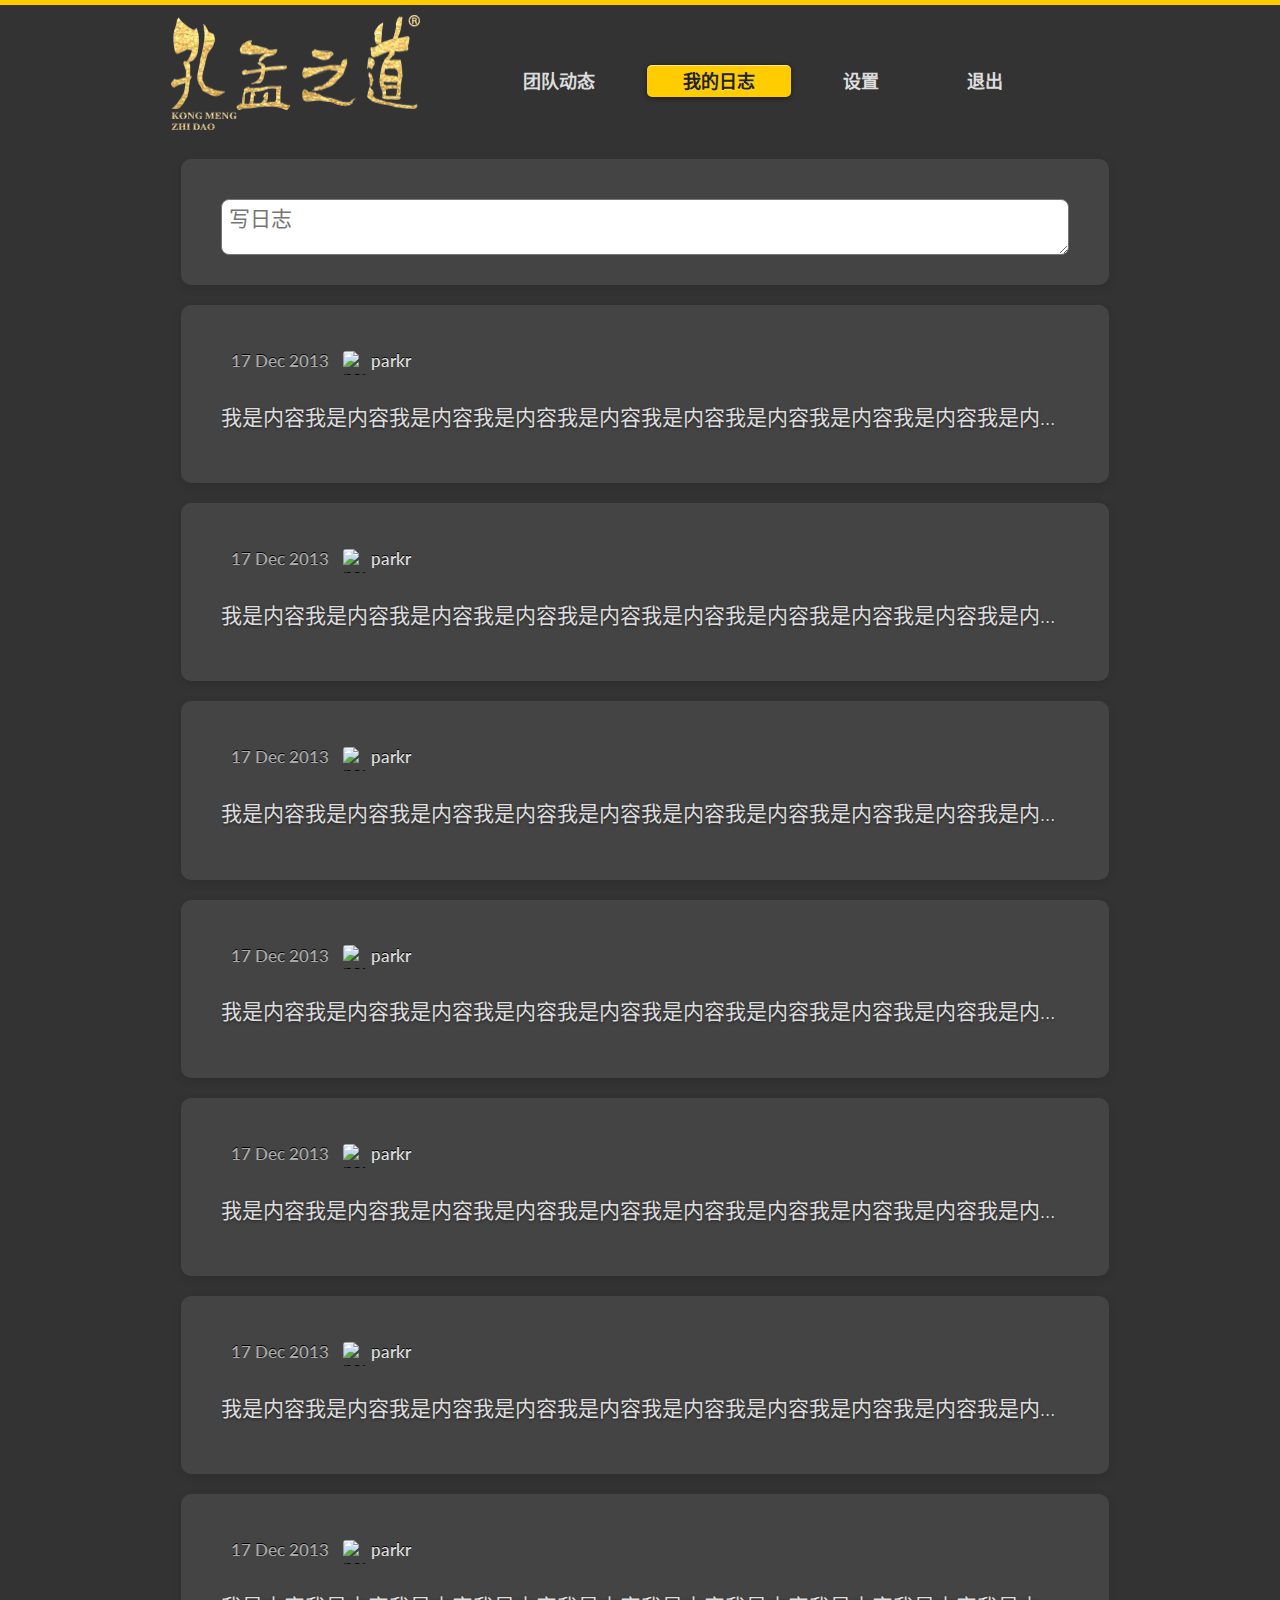
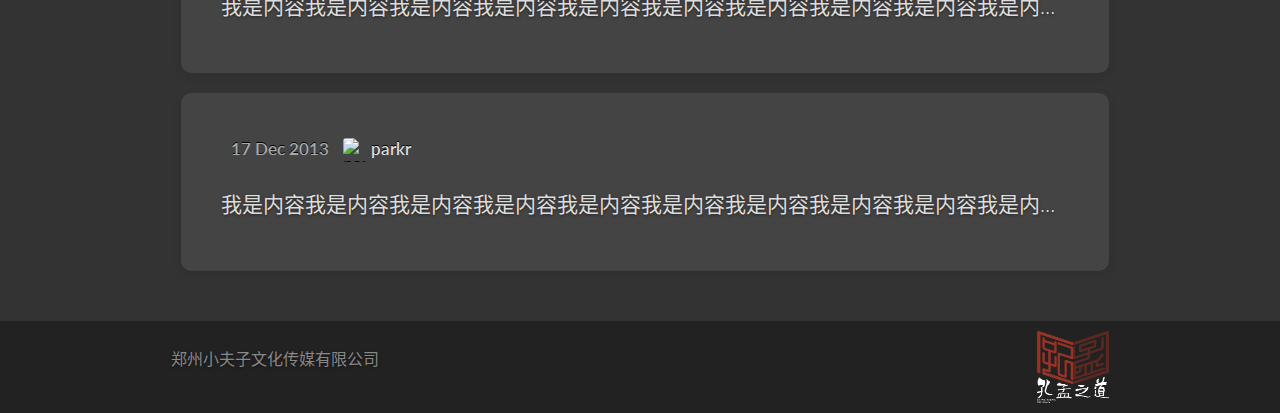
==== commit b4f068d1: "logo上传" ====
--- a/index1.html
+++ b/index1.html
@@ -36,6 +36,14 @@
 
     </nav>
     <div class="grid">
+        <div class="unit one-third center-on-mobiles">
+            <h1>
+                <a href="/">
+                    <span class="sr-only">孔孟之道</span>
+                    <img src="img/ccg.png" width="249" height="115" alt="Jekyll Logo">
+                </a>
+            </h1>
+        </div>
         <nav class="main-nav unit two-thirds hide-on-mobiles">
             <ul>
                 <li class="">
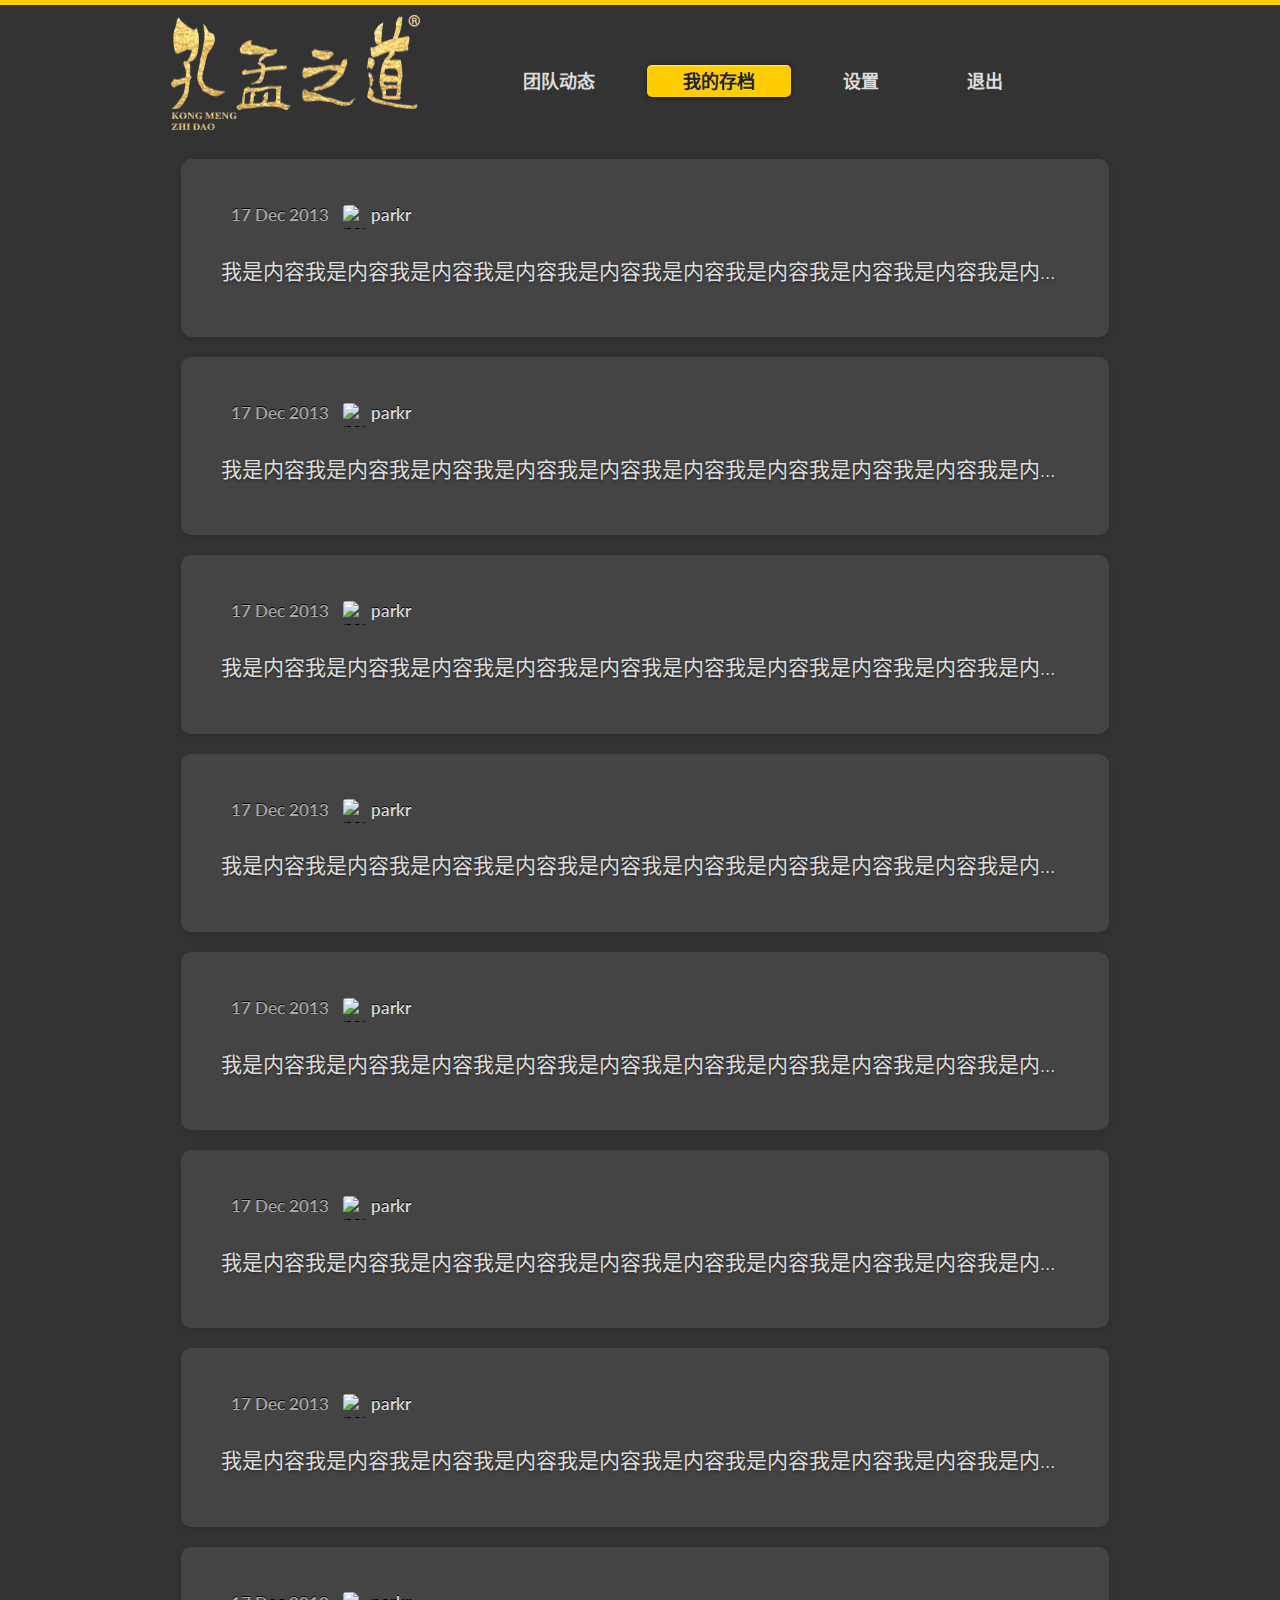
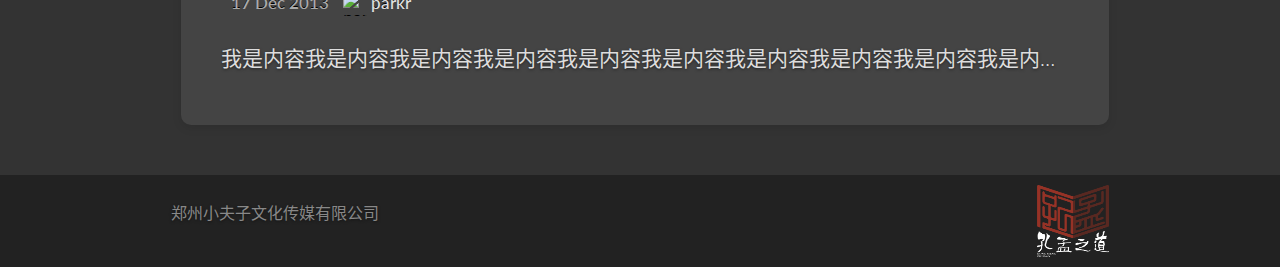
==== commit 573baa05: "修改结束" ====
--- a/index1.html
+++ b/index1.html
@@ -24,7 +24,7 @@
                 <a href="index.html">团队动态</a>
             </li>
             <li class="current">
-                <a href="index1.html">我的日志</a>
+                <a href="index1.html">我的存档</a>
             </li>
             <li class="">
                 <a href="index3.html">设置</a>
@@ -50,7 +50,7 @@
                     <a href="index.html">团队动态</a>
                 </li>
                 <li class="current">
-                    <a href="index1.html">我的日志</a>
+                    <a href="index1.html">我的存档</a>
                 </li>
                 <li class="">
                     <a href="index3.html">设置</a>
@@ -63,18 +63,7 @@
         </nav>
     </div>
 </header>
-<section class="news">
-    <div class="grid">
-        <div class="unit four-fifths">
-            <article>
-                <a href="write.html"><textarea name="output"  style="width:100%;height:100%;border-radius: 8px;" placeholder=" 写日志"></textarea></a>
-
-            </article>
-        </div>
-        <div class="clear"></div>
-    </div>
-
-</section>
+
 <section class="news">
     <div class="grid">
         <div class="unit four-fifths">
